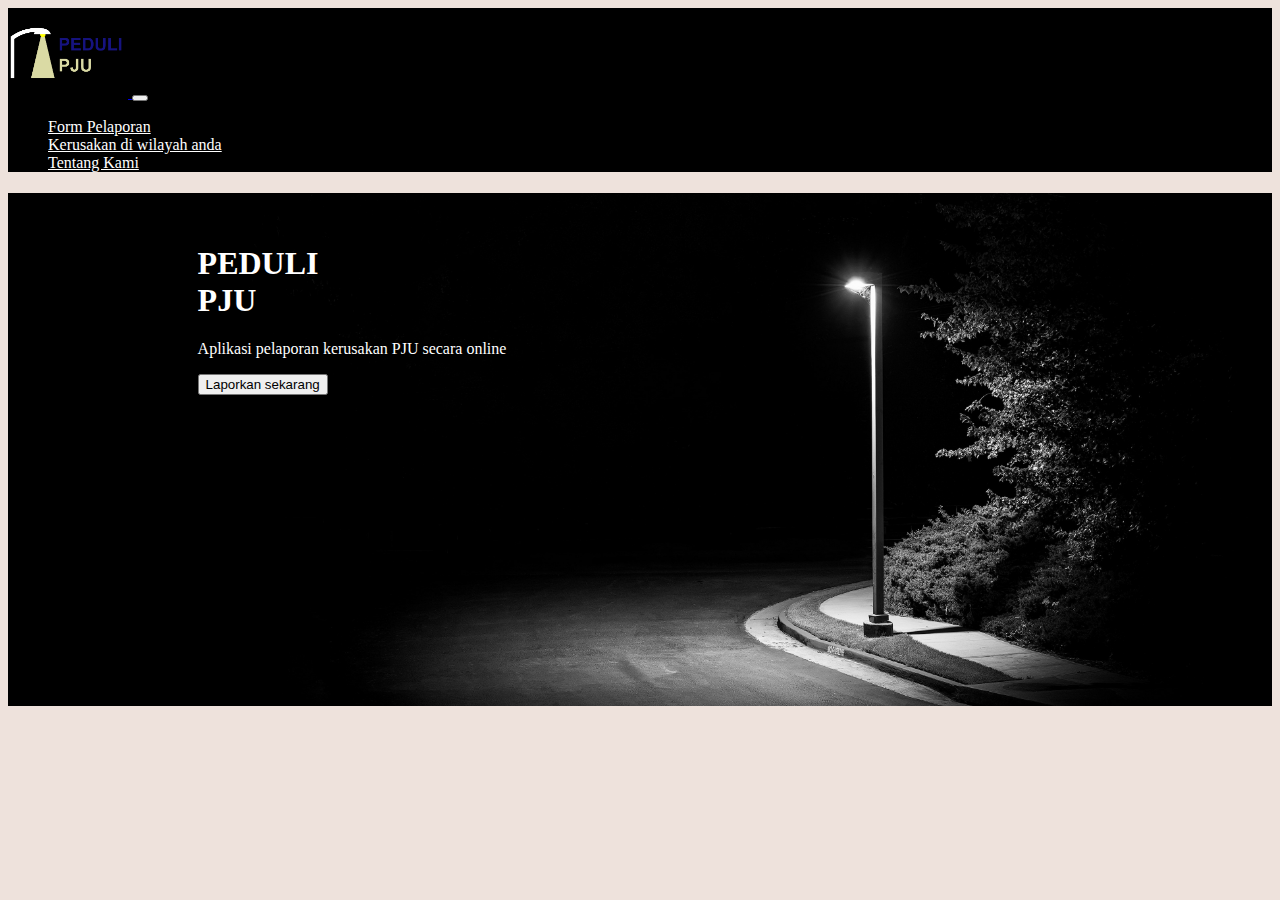
==== index.html @ 02273d10 "first launch" ====
<!DOCTYPE html>
<html>
  <head>
    <title>PEDULI PJU</title>
    <link href="https://cdn.jsdelivr.net/npm/bootstrap@5.0.2/dist/css/bootstrap.min.css" rel="stylesheet" integrity="sha384-EVSTQN3/azprG1Anm3QDgpJLIm9Nao0Yz1ztcQTwFspd3yD65VohhpuuCOmLASjC" crossorigin="anonymous">
    <link href="./css/index.css" rel="stylesheet">
  </head>
  <body>
    <nav class="navbar navbar-expand-lg navbar-light">
      <div class="container-fluid">
        <a class="navbar-brand" href="#">
          <img src="./img/logo.png" alt="" width="120">
        </a>
        <button class="navbar-toggler" type="button" data-bs-toggle="collapse" data-bs-target="#navbarNavAltMarkup" aria-controls="navbarNavAltMarkup" aria-expanded="false" aria-label="Toggle navigation">
          <span class="navbar-toggler-icon"></span>
        </button>
        <div class="collapse navbar-collapse" id="navbarNavAltMarkup">
          <div class="navbar-nav">
            <ul class="nav justify-content-end">
              <li class="nav-item" id="hoverChange">
                <a class="nav-link active" href="#" style="color: white;">Form Pelaporan</a>
              </li>
              <li class="nav-item" id="hoverChange">
                <a class="nav-link active" href="#" style="color: white;">Kerusakan di wilayah anda</a>
              </li>
              <li class="nav-item" id="hoverChange">
                <a class="nav-link active" href="#" style="color: white;">Tentang Kami</a>
              </li>
            </ul>
          </div>
        </div>
      </div>
    </nav>
    <div class="container-fluid p-0 background">
      <div class="title p-0 m-0">
        <h1>PEDULI<br>PJU</h1>
        <p>Aplikasi pelaporan kerusakan PJU secara online</p>
        <button type="button" class="btn btn-light">Laporkan sekarang</button>
      </div>
    </div>
    <script src="https://cdn.jsdelivr.net/npm/bootstrap@5.0.2/dist/js/bootstrap.bundle.min.js" integrity="sha384-MrcW6ZMFYlzcLA8Nl+NtUVF0sA7MsXsP1UyJoMp4YLEuNSfAP+JcXn/tWtIaxVXM" crossorigin="anonymous"></script>
  </body>
</html>
---- css/index.css ----
html {
  background-color: #EEE2DC;
}

nav {
  background-color: black;
}

#hoverChange:hover {
  background-color: #BAB2B5;
}

a.nav-link {
  color: white;
}

div.background {
  width: 100%;
  background-image: url("../img/pju2.jpg");
  background-position: center;
  background-size: cover;
  height: 513px;
}

.title {
  position: relative;
  left: 15%;
  top: 10%;
  color: white;
  width: 85%;
}
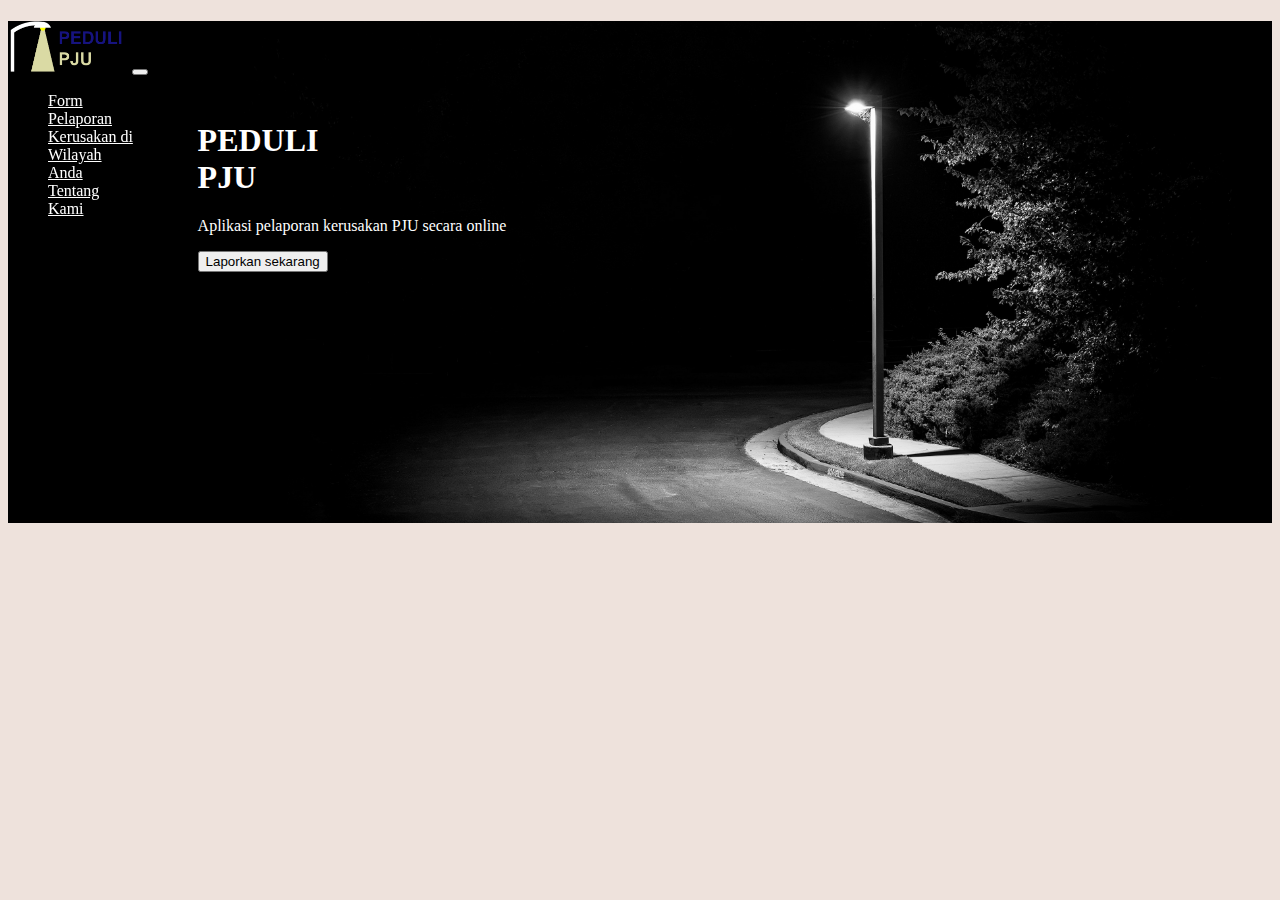
==== commit bdbd4b08: "edited index.html layout" ====
--- a/index.html
+++ b/index.html
@@ -6,28 +6,24 @@
     <link href="./css/index.css" rel="stylesheet">
   </head>
   <body>
-    <nav class="navbar navbar-expand-lg navbar-light">
+    <nav class="navbar navbar-expand-lg navbar-dark" background="transparent">
       <div class="container-fluid">
-        <a class="navbar-brand" href="#">
-          <img src="./img/logo.png" alt="" width="120">
-        </a>
-        <button class="navbar-toggler" type="button" data-bs-toggle="collapse" data-bs-target="#navbarNavAltMarkup" aria-controls="navbarNavAltMarkup" aria-expanded="false" aria-label="Toggle navigation">
+        <a class="navbar-brand m-0 p-0" href="#"><img src="./img/logo.png" width="120px"></a>
+        <button class="navbar-toggler" type="button" data-bs-toggle="collapse" data-bs-target="#navbarSupportedContent" aria-controls="navbarSupportedContent" aria-expanded="false" aria-label="Toggle navigation">
           <span class="navbar-toggler-icon"></span>
         </button>
-        <div class="collapse navbar-collapse" id="navbarNavAltMarkup">
-          <div class="navbar-nav">
-            <ul class="nav justify-content-end">
-              <li class="nav-item" id="hoverChange">
-                <a class="nav-link active" href="#" style="color: white;">Form Pelaporan</a>
-              </li>
-              <li class="nav-item" id="hoverChange">
-                <a class="nav-link active" href="#" style="color: white;">Kerusakan di wilayah anda</a>
-              </li>
-              <li class="nav-item" id="hoverChange">
-                <a class="nav-link active" href="#" style="color: white;">Tentang Kami</a>
-              </li>
-            </ul>
-          </div>
+        <div class="collapse navbar-collapse" id="navbarSupportedContent">
+          <ul class="navbar-nav me-auto mb-2 mb-lg-0">
+            <li class="nav-item">
+              <a class="nav-link" aria-current="page" href="#" style="color: white;">Form Pelaporan</a>
+            </li>
+            <li class="nav-item">
+              <a class="nav-link" aria-current="page" href="#" style="color: white;">Kerusakan di Wilayah Anda</a>
+            </li>
+            <li class="nav-item">
+              <a class="nav-link" aria-current="page" href="#" style="color: white;">Tentang Kami</a>
+            </li>
+          </ul>
         </div>
       </div>
     </nav>
--- a/css/index.css
+++ b/css/index.css
@@ -4,14 +4,11 @@
 
 nav {
   background-color: black;
+  position: fixed;
 }
 
 #hoverChange:hover {
   background-color: #BAB2B5;
-}
-
-a.nav-link {
-  color: white;
 }
 
 div.background {
@@ -19,13 +16,18 @@
   background-image: url("../img/pju2.jpg");
   background-position: center;
   background-size: cover;
-  height: 513px;
+  height: 502px;
 }
 
 .title {
   position: relative;
   left: 15%;
-  top: 10%;
+  top: 20%;
   color: white;
   width: 85%;
+}
+
+.navbar-nav {
+  position: absolute;
+  right: 10px;
 }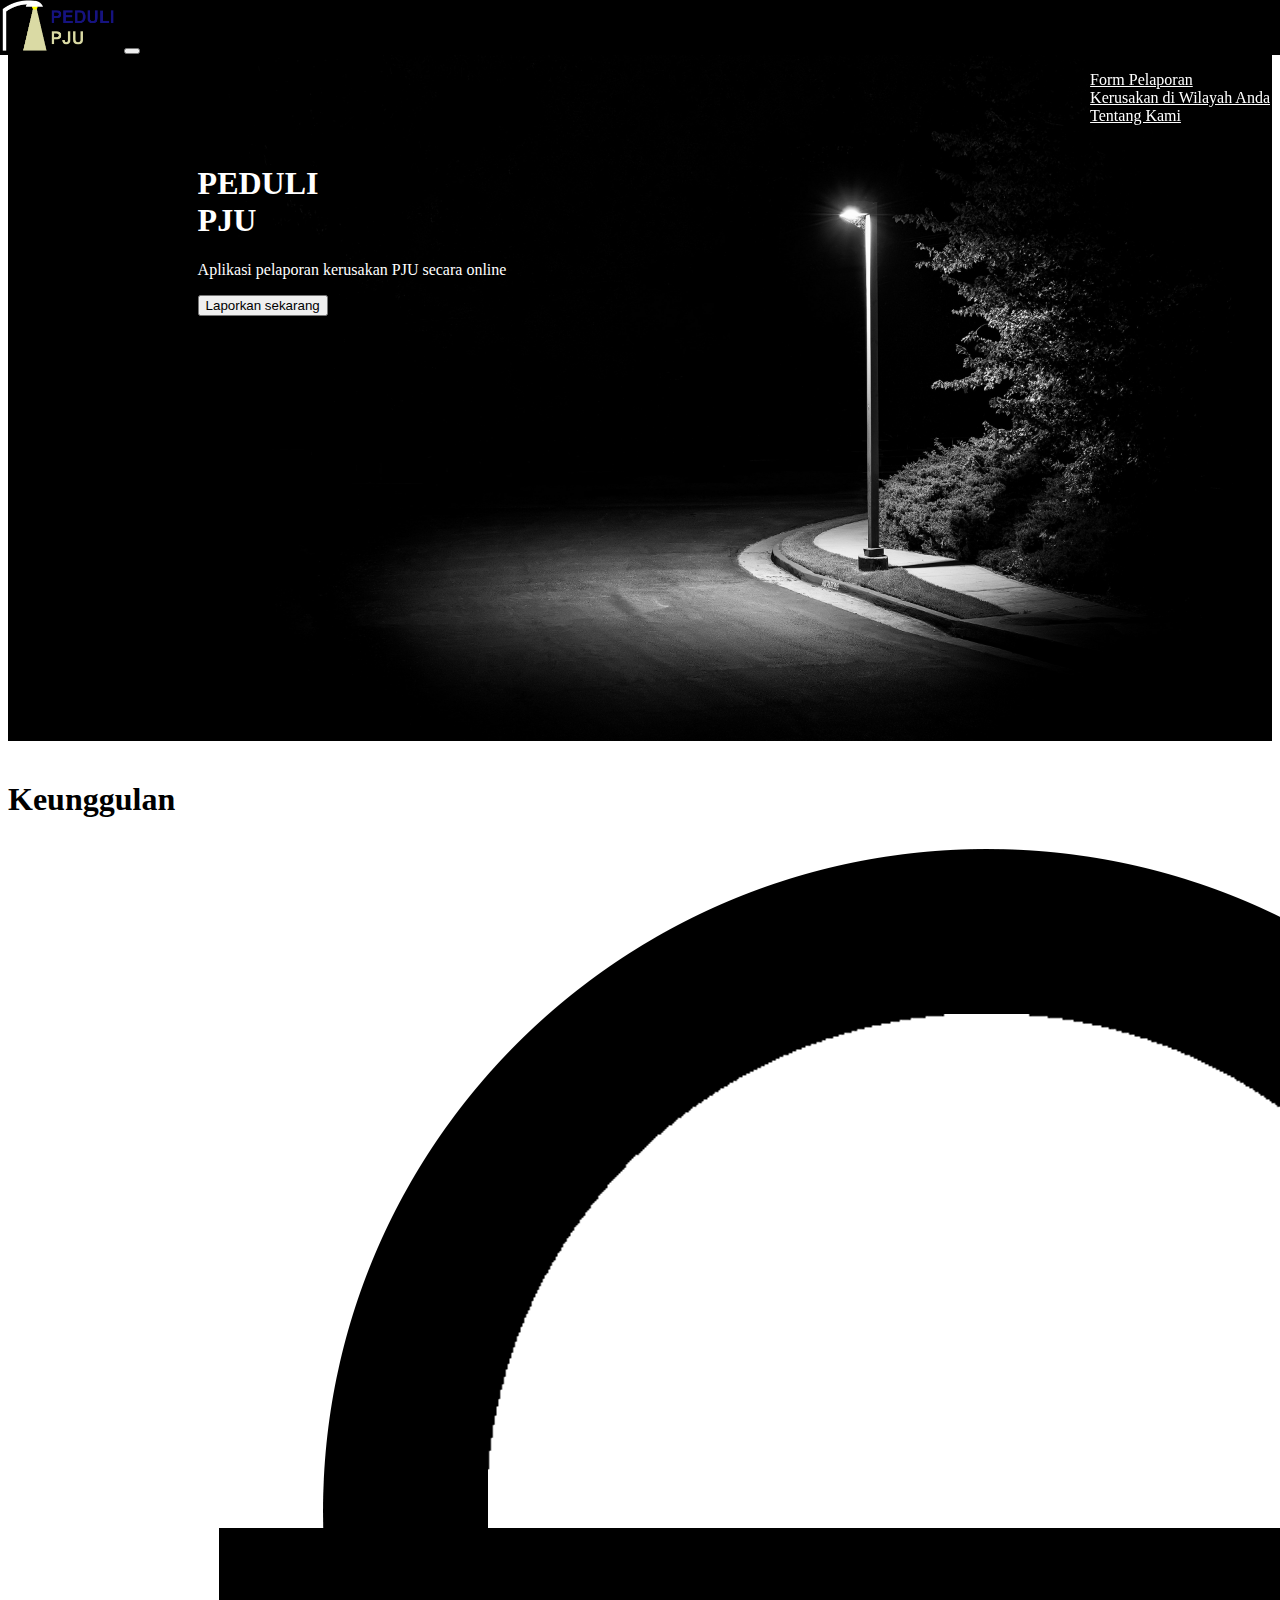
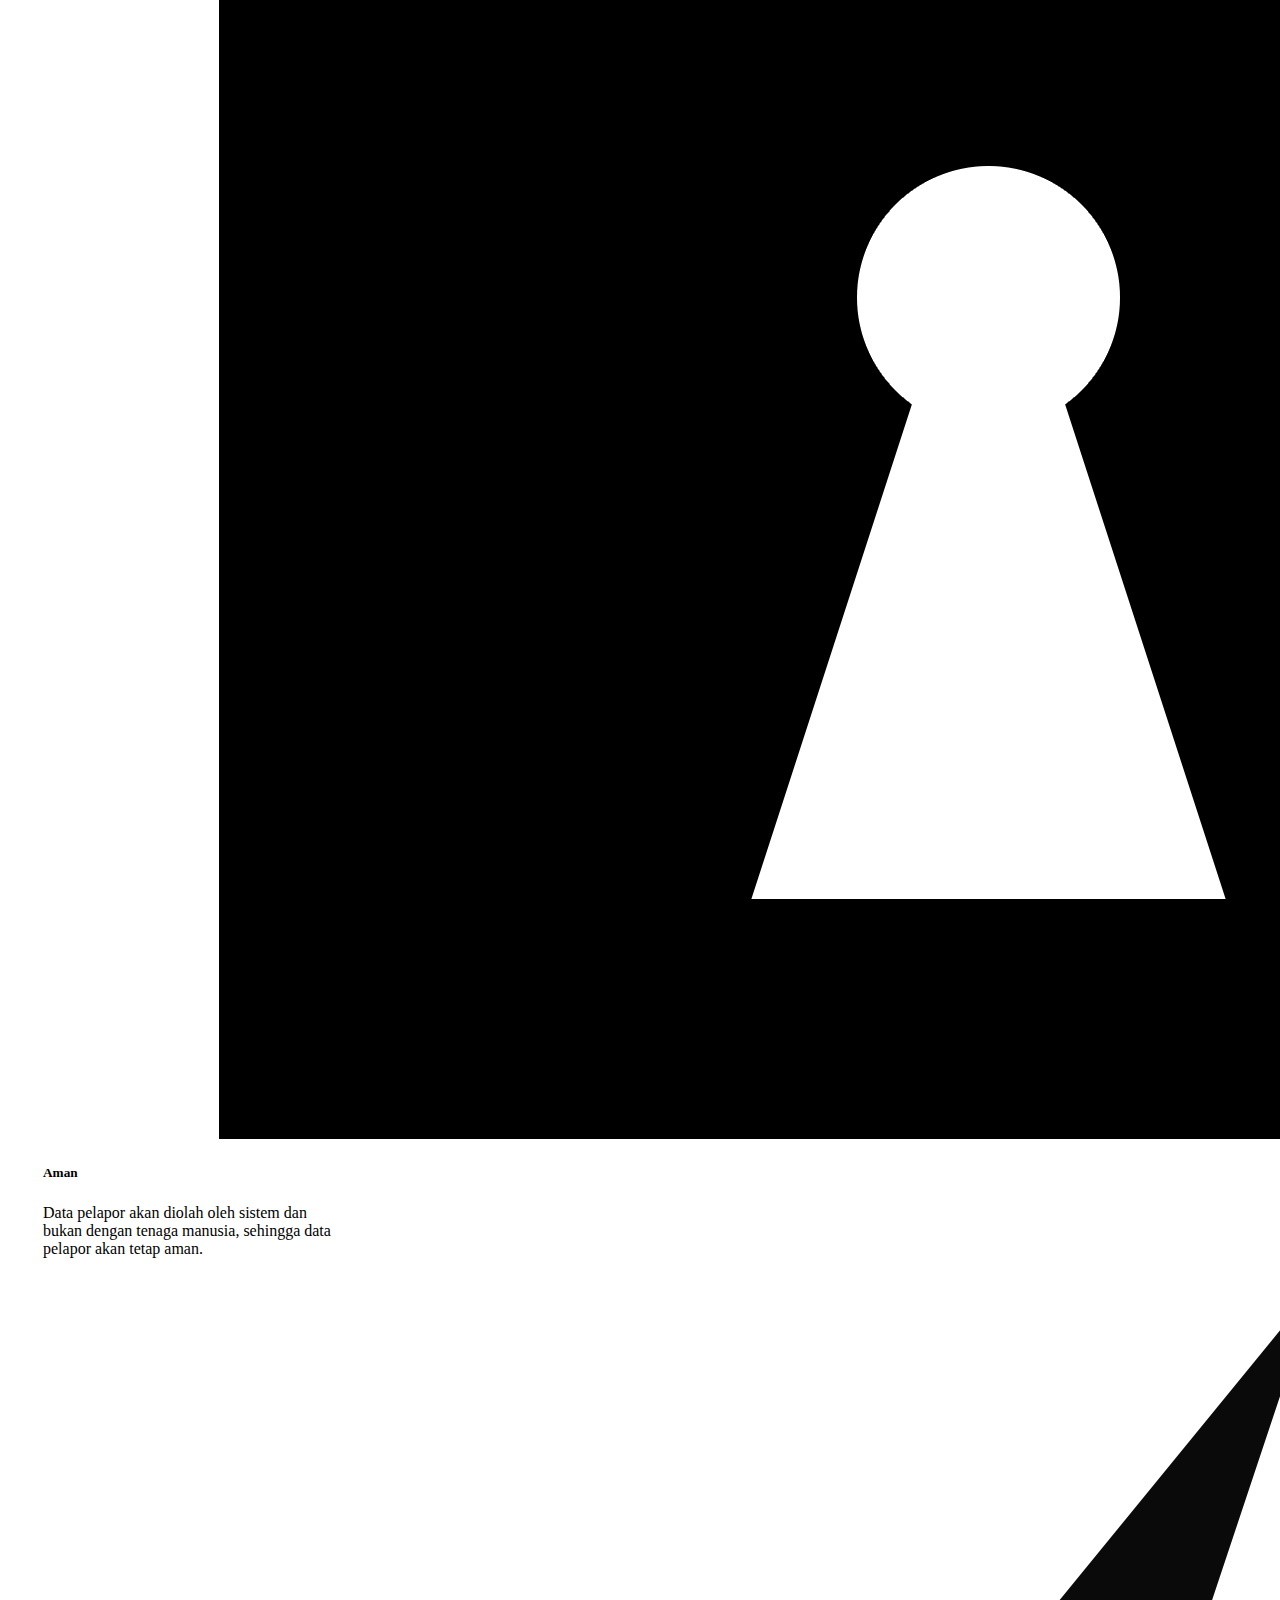
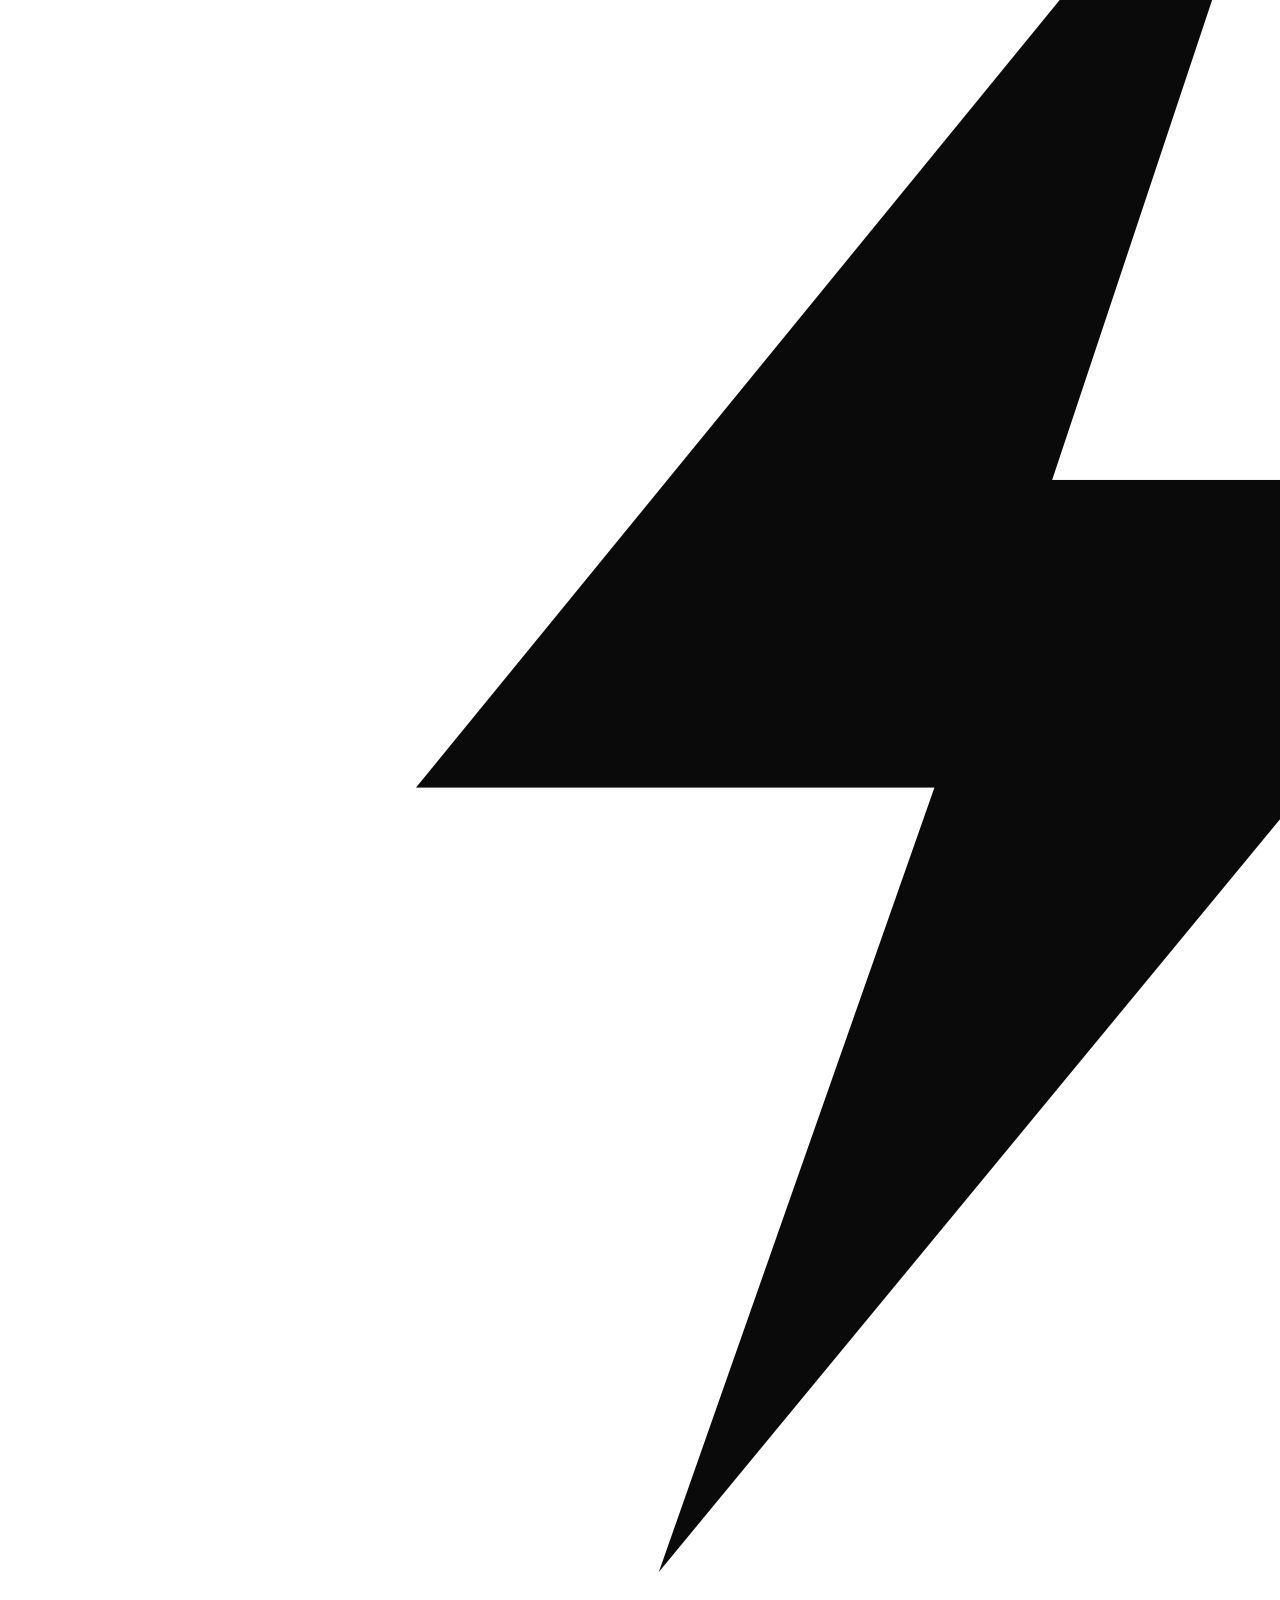
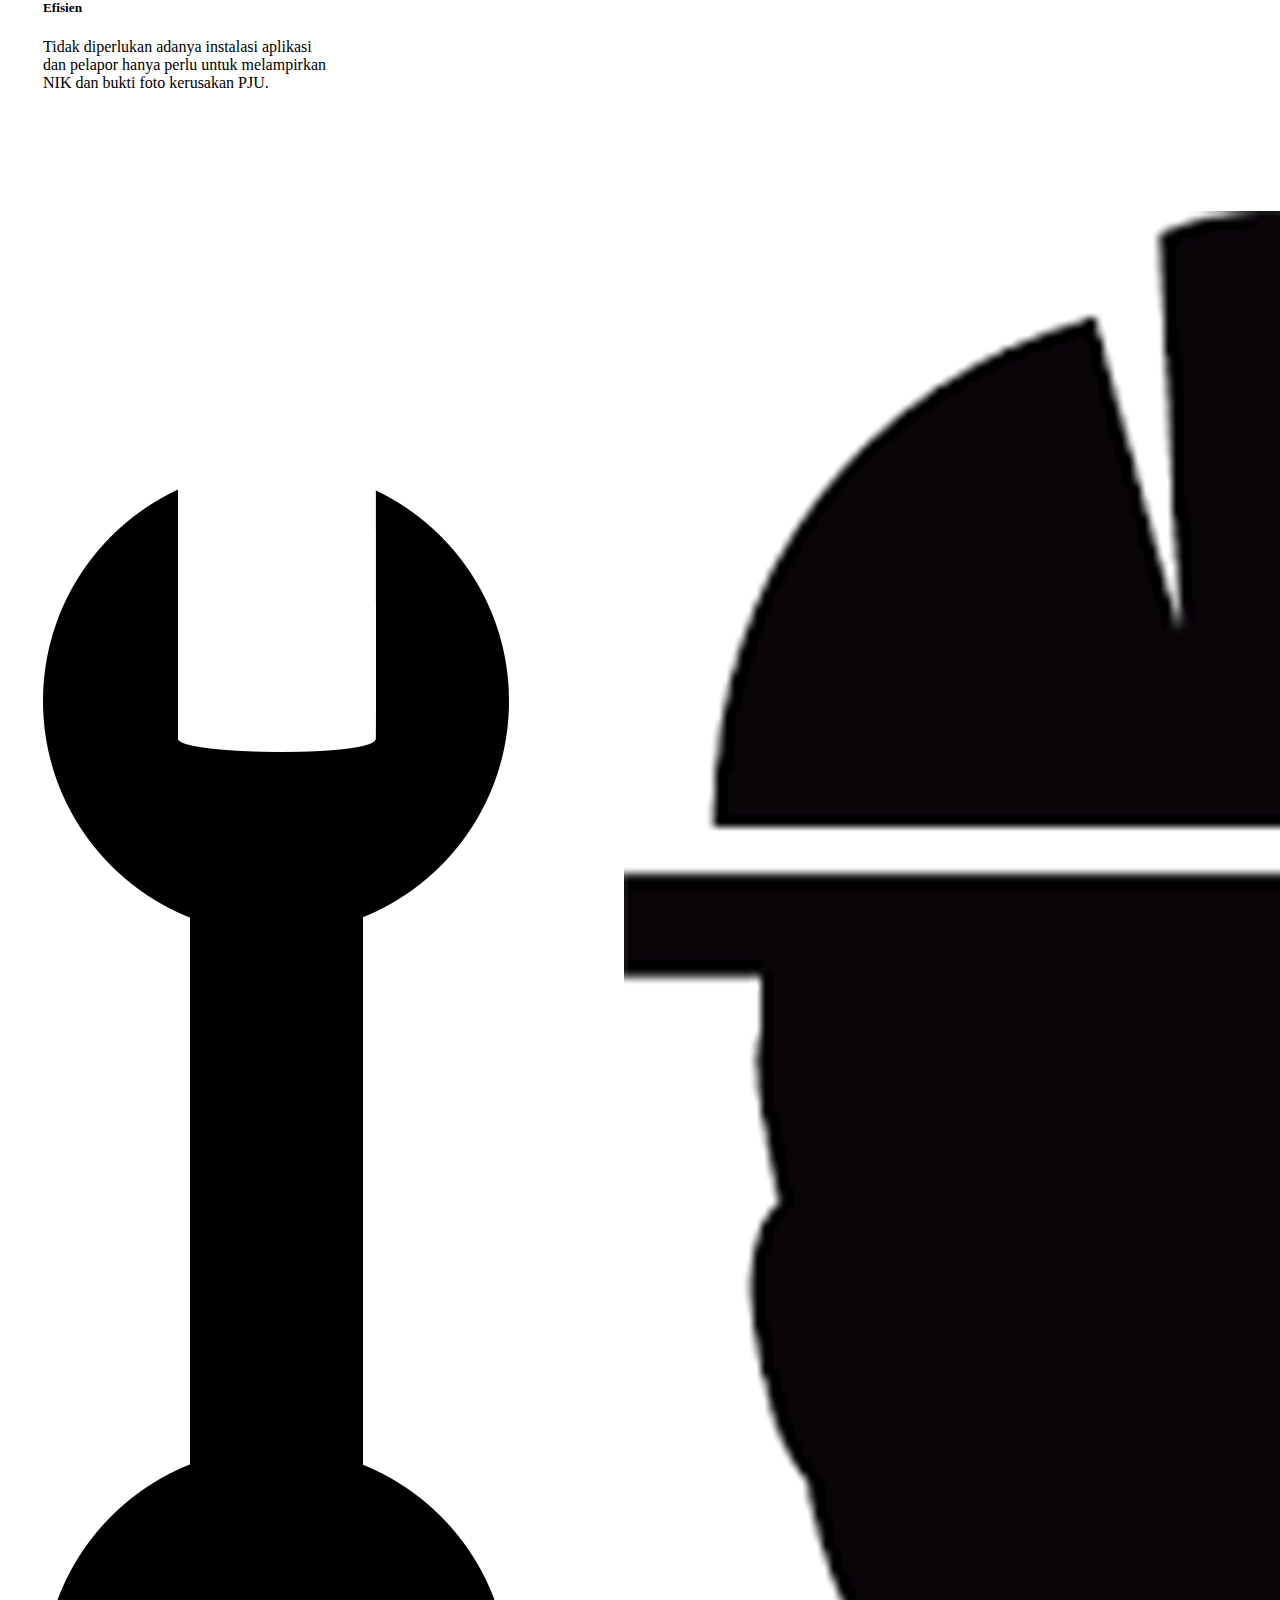
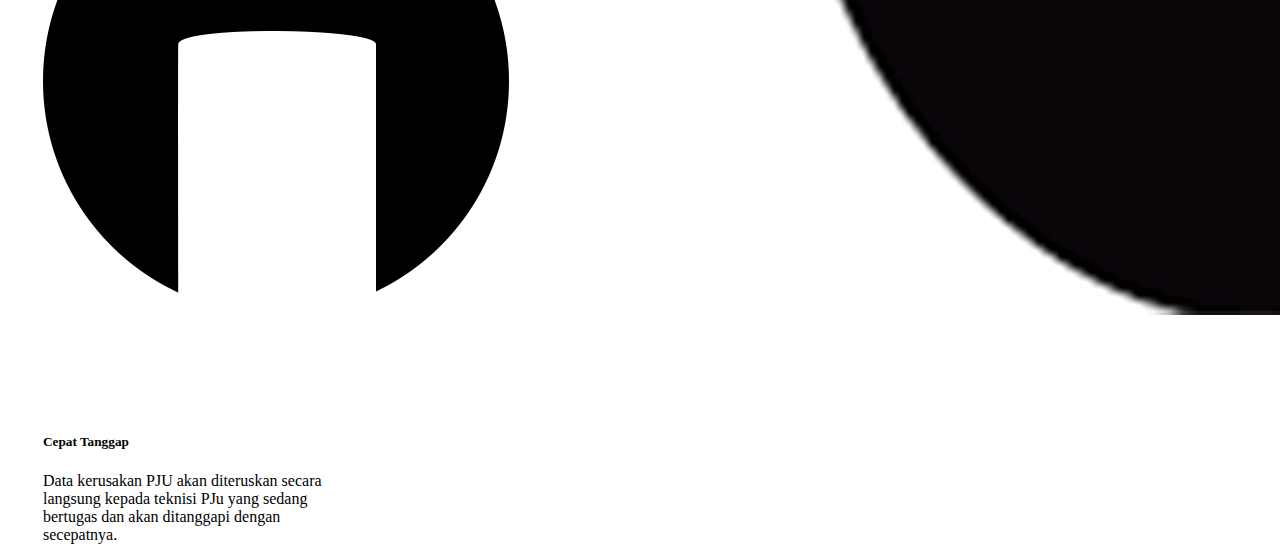
==== commit ac210695: "finished index.html" ====
--- a/index.html
+++ b/index.html
@@ -6,7 +6,7 @@
     <link href="./css/index.css" rel="stylesheet">
   </head>
   <body>
-    <nav class="navbar navbar-expand-lg navbar-dark" background="transparent">
+    <nav class="navbar navbar-expand-lg navbar-dark">
       <div class="container-fluid">
         <a class="navbar-brand m-0 p-0" href="#"><img src="./img/logo.png" width="120px"></a>
         <button class="navbar-toggler" type="button" data-bs-toggle="collapse" data-bs-target="#navbarSupportedContent" aria-controls="navbarSupportedContent" aria-expanded="false" aria-label="Toggle navigation">
@@ -15,13 +15,13 @@
         <div class="collapse navbar-collapse" id="navbarSupportedContent">
           <ul class="navbar-nav me-auto mb-2 mb-lg-0">
             <li class="nav-item">
-              <a class="nav-link" aria-current="page" href="#" style="color: white;">Form Pelaporan</a>
+              <div id="hoverChange"><a class="nav-link" aria-current="page" href="#" style="color: white;">Form Pelaporan</a></div>
             </li>
             <li class="nav-item">
-              <a class="nav-link" aria-current="page" href="#" style="color: white;">Kerusakan di Wilayah Anda</a>
+              <div id="hoverChange"><a class="nav-link" aria-current="page" href="#" style="color: white;">Kerusakan di Wilayah Anda</a></div>
             </li>
             <li class="nav-item">
-              <a class="nav-link" aria-current="page" href="#" style="color: white;">Tentang Kami</a>
+              <div id="hoverChange"><a class="nav-link" aria-current="page" href="#" style="color: white;">Tentang Kami</a></div>
             </li>
           </ul>
         </div>
@@ -34,6 +34,31 @@
         <button type="button" class="btn btn-light">Laporkan sekarang</button>
       </div>
     </div>
+    <br>
+    <h1 class="question">Keunggulan</h1>
+    <div class="d-md-flex justify-content-between">
+      <div class="card" style="width: 18rem;">
+        <img src="./img/aman.png" class="card-img-top" alt="...">
+        <div class="card-body">
+          <h5 class="card-title">Aman</h5>
+          <p class="card-text">Data pelapor akan diolah oleh sistem dan bukan dengan tenaga manusia, sehingga data pelapor akan tetap aman.</p>
+        </div>
+      </div>
+      <div class="card" style="width: 18rem;">
+        <img src="./img/efisien.png" class="card-img-top" alt="...">
+        <div class="card-body">
+          <h5 class="card-title">Efisien</h5>
+          <p class="card-text">Tidak diperlukan adanya instalasi aplikasi dan pelapor hanya perlu untuk melampirkan NIK dan bukti foto kerusakan PJU.</p>
+        </div>
+      </div>
+      <div class="card" style="width: 18rem;">
+        <img src="./img/cepat.png" class="card-img-top m-1" alt="...">
+        <div class="card-body">
+          <h5 class="card-title">Cepat Tanggap</h5>
+          <p class="card-text">Data kerusakan PJU akan diteruskan secara langsung kepada teknisi PJu yang sedang bertugas dan akan ditanggapi dengan secepatnya.</p>
+        </div>
+      </div>
+    </div>
     <script src="https://cdn.jsdelivr.net/npm/bootstrap@5.0.2/dist/js/bootstrap.bundle.min.js" integrity="sha384-MrcW6ZMFYlzcLA8Nl+NtUVF0sA7MsXsP1UyJoMp4YLEuNSfAP+JcXn/tWtIaxVXM" crossorigin="anonymous"></script>
   </body>
 </html>--- a/css/index.css
+++ b/css/index.css
@@ -1,22 +1,49 @@
 html {
-  background-color: #EEE2DC;
+  height: 100%;
+}
+
+body {
+  height: 100%;
 }
 
 nav {
+  position: fixed;
+  top: 0px;
+  left: 0px;
   background-color: black;
-  position: fixed;
+  z-index: 1000;
+  width: 100%;
 }
 
 #hoverChange:hover {
   background-color: #BAB2B5;
 }
 
-div.background {
-  width: 100%;
-  background-image: url("../img/pju2.jpg");
-  background-position: center;
-  background-size: cover;
-  height: 502px;
+
+@media screen and (min-width: 768px) {
+  .background {
+    width: 100%;
+    height: 80%;
+    position: relative;
+    left: 0px;
+    top: 0px;
+    background-image: url("../img/pju.jpg");
+    background-position: 100% 35%;
+    background-size: cover;
+    display: block;
+  }
+}
+@media screen and (max-width: 768px) {
+  .background {
+    width: 100%;
+    height: 45%;
+    position: relative;
+    left: 0px;
+    top: 0px;
+    background-image: url("../img/pju1.jpg");
+    background-position: top;
+    background-size: cover;
+  }
 }
 
 .title {
@@ -30,4 +57,14 @@
 .navbar-nav {
   position: absolute;
   right: 10px;
+}
+
+.question {
+  position: relative;
+  top: 0px;
+  display: inline-block;
+}
+
+.card {
+  padding: 10px 35px 0px 35px;
 }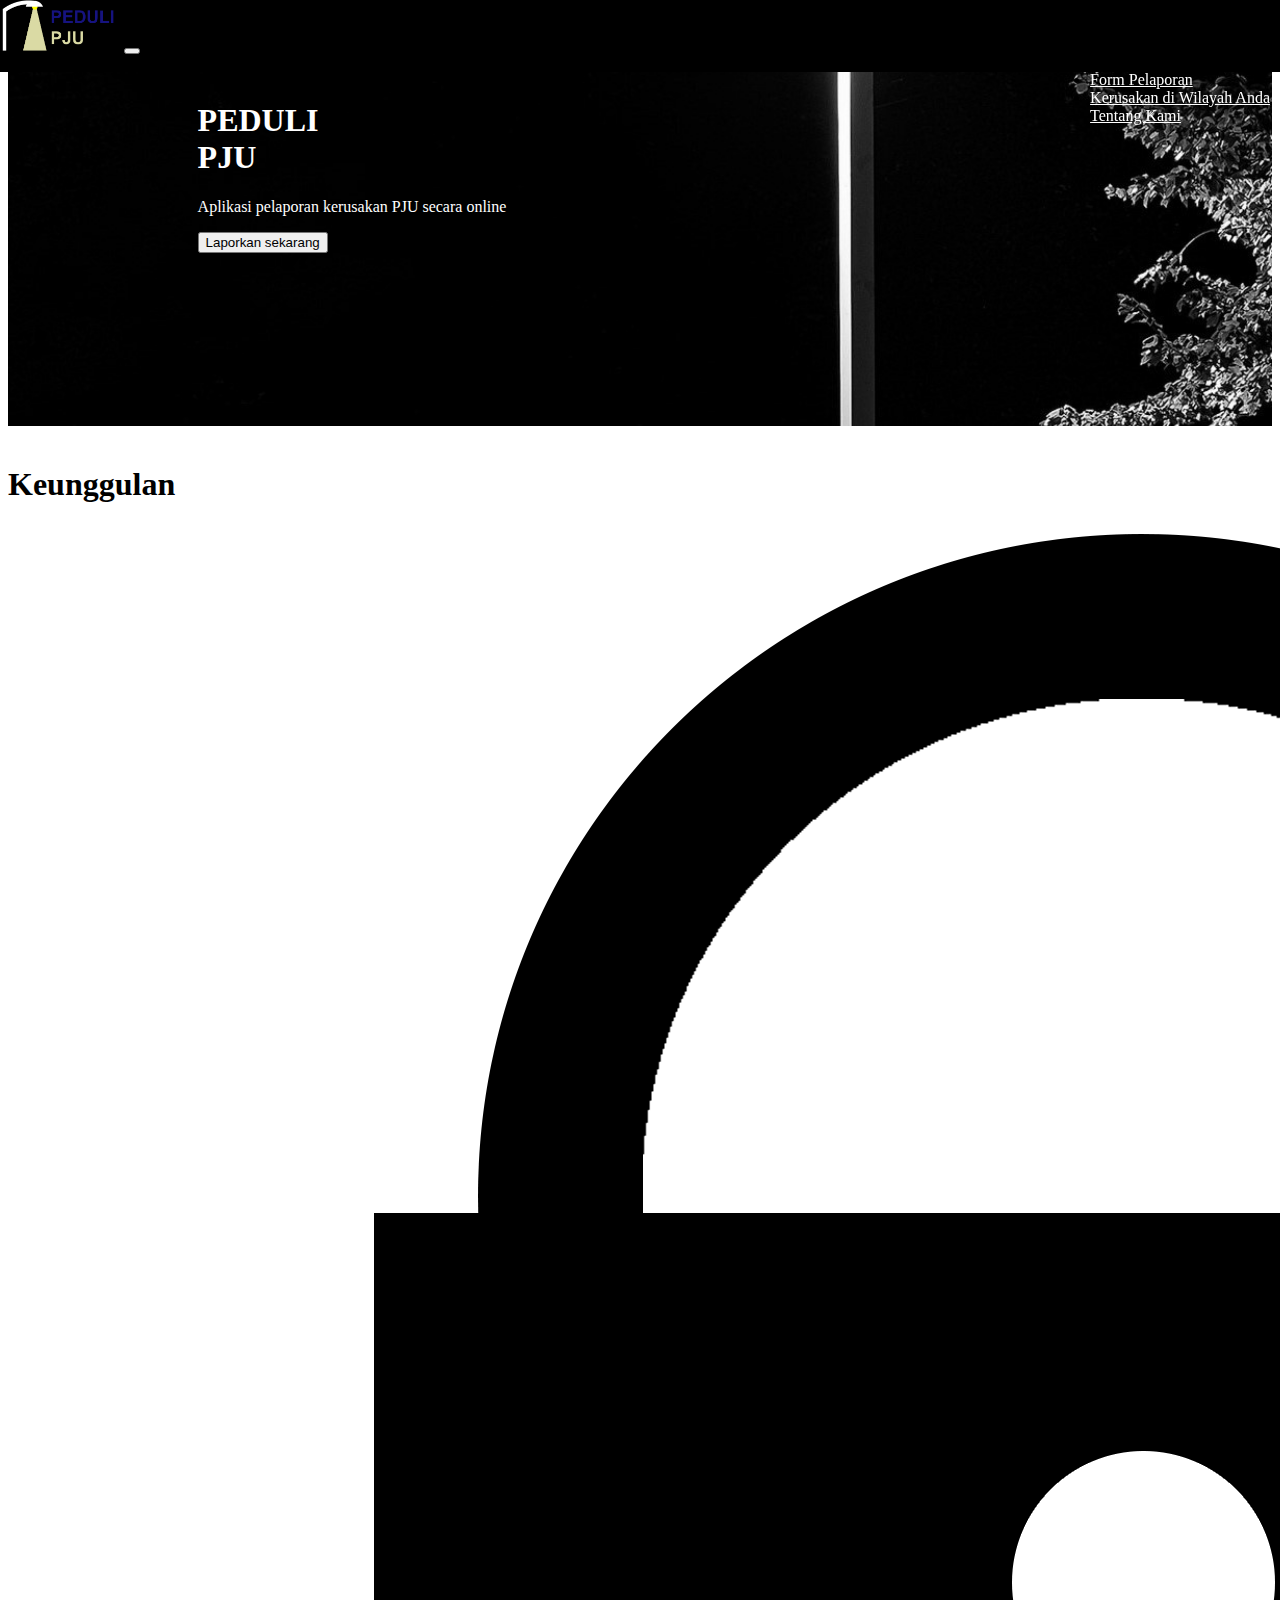
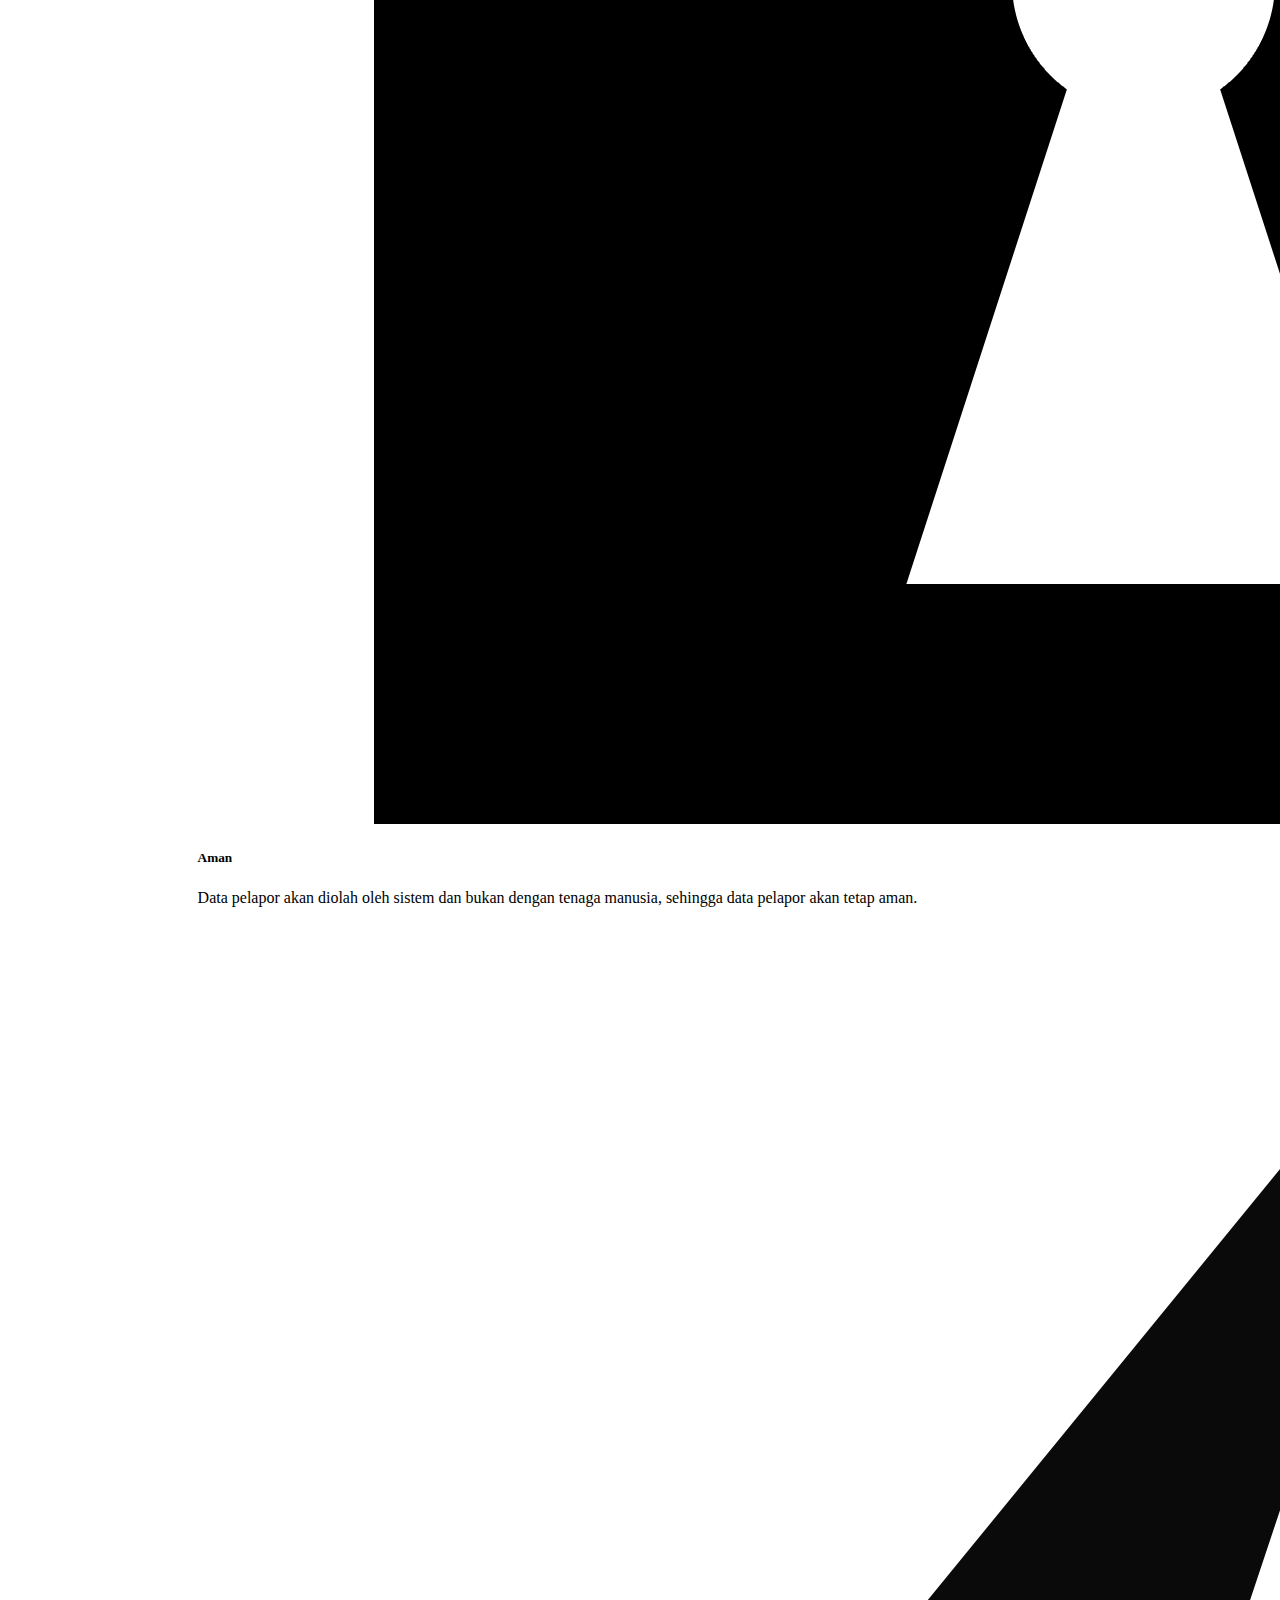
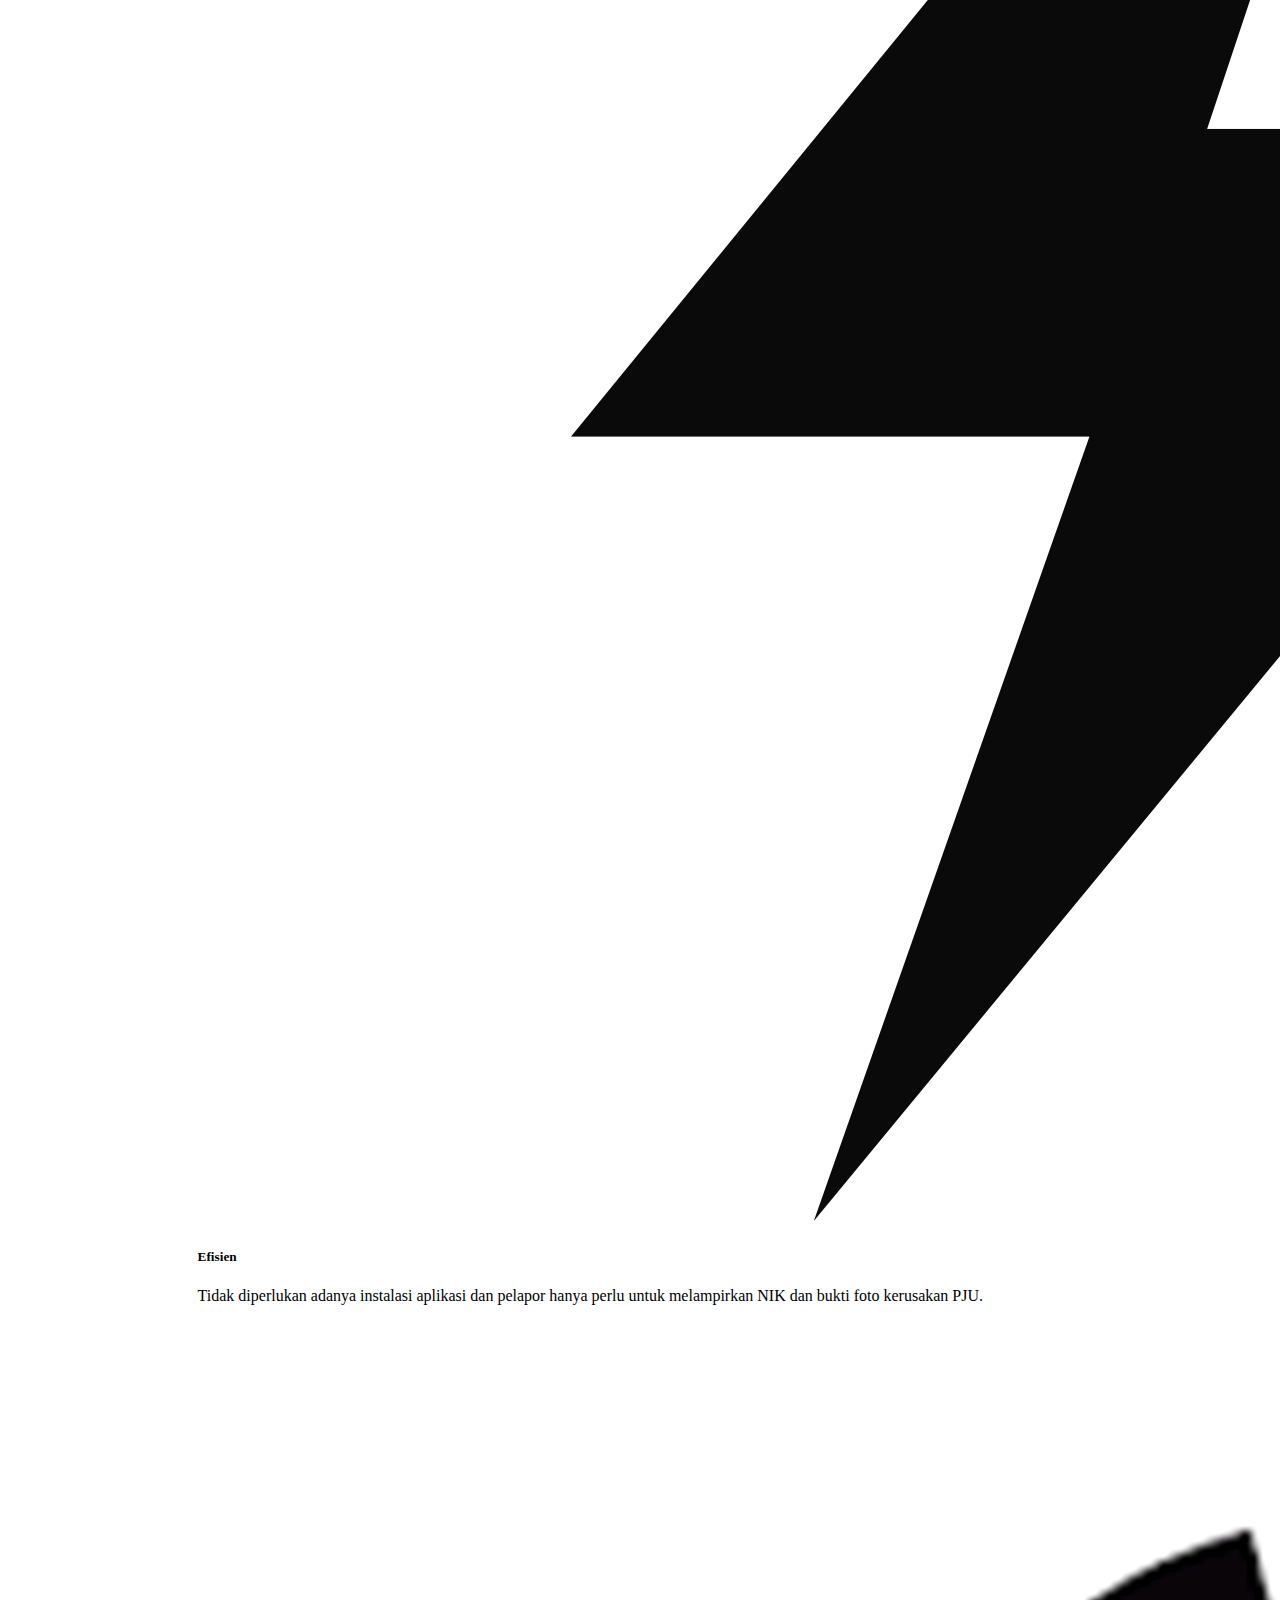
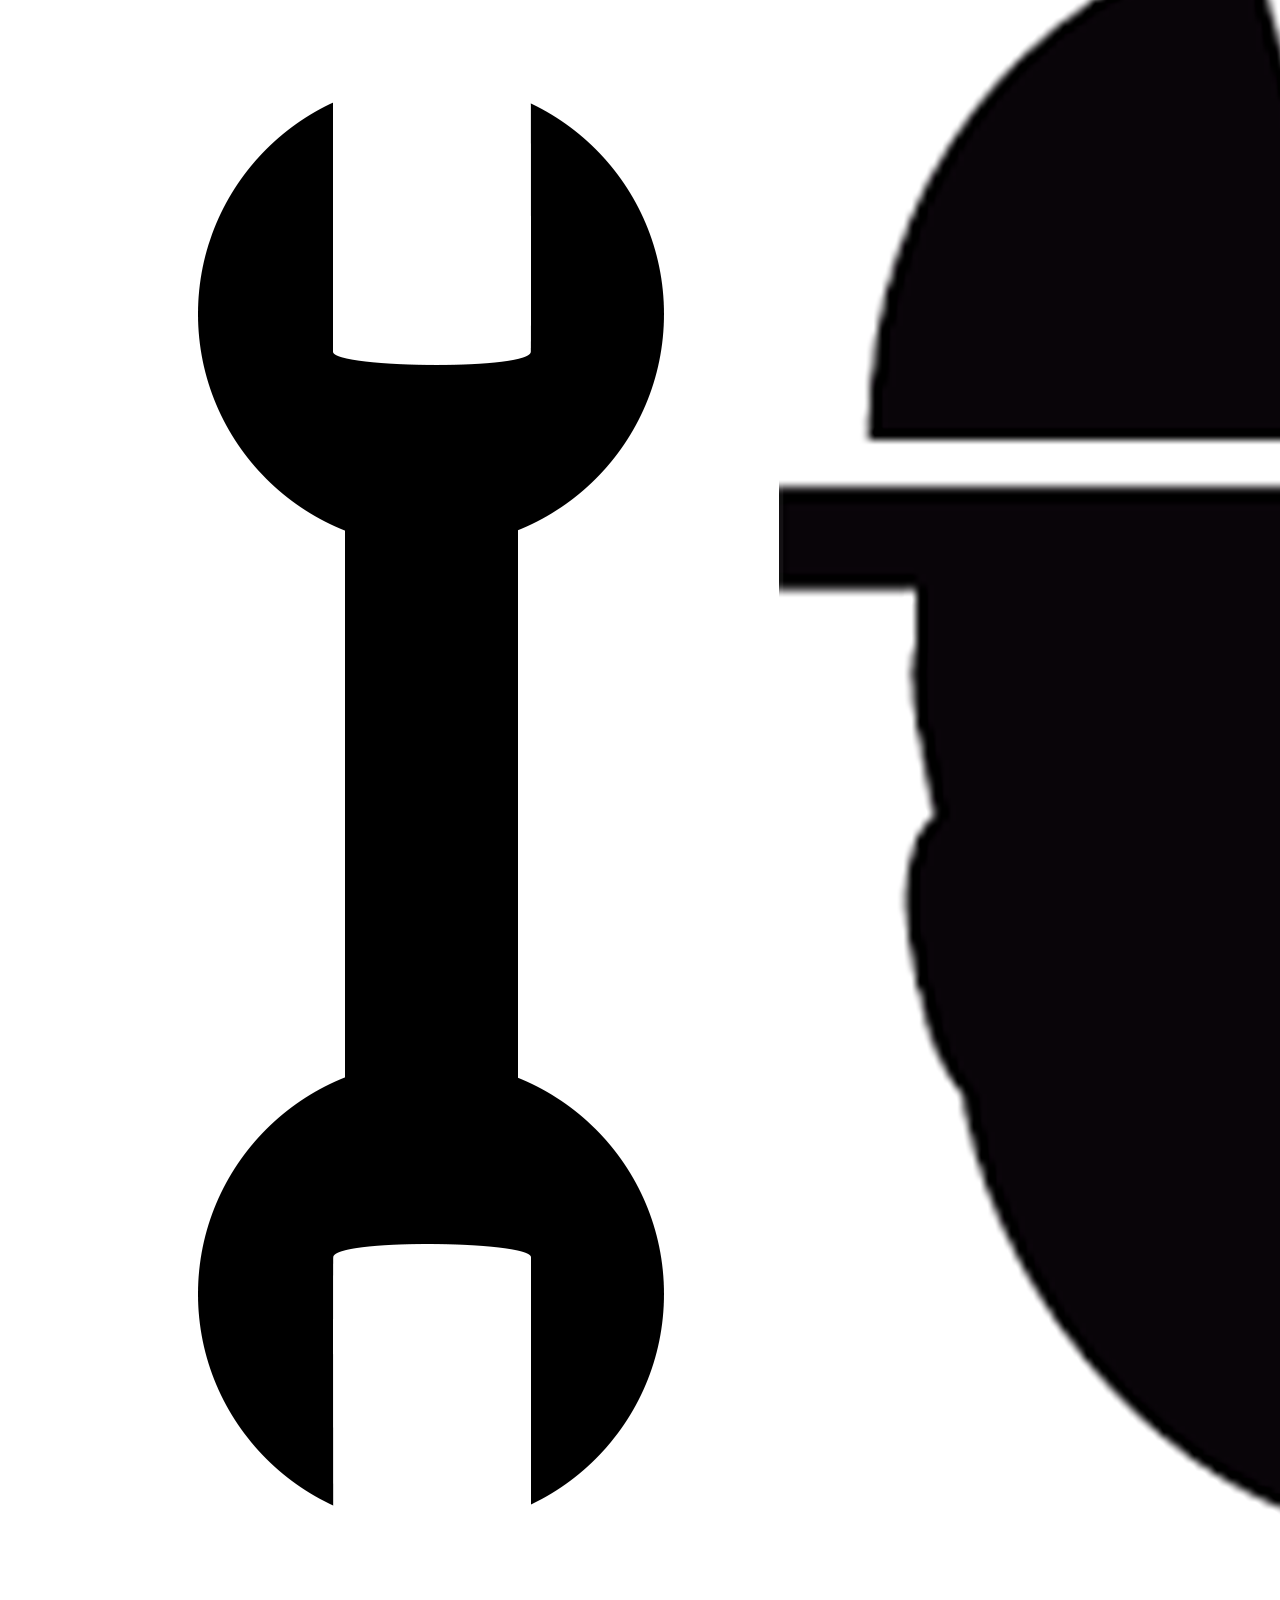
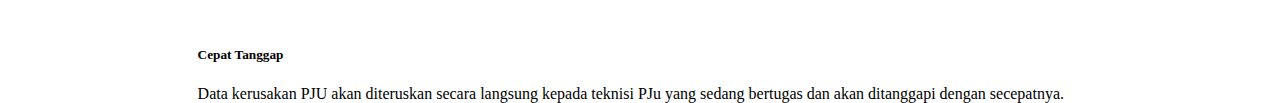
==== commit d40ac207: "layout change" ====
--- a/index.html
+++ b/index.html
@@ -36,22 +36,22 @@
     </div>
     <br>
     <h1 class="question">Keunggulan</h1>
-    <div class="d-md-flex justify-content-between">
-      <div class="card" style="width: 18rem;">
+    <div class="d-lg-flex justify-content-between container-fluid">
+      <div class="card m-3 mx-auto">
         <img src="./img/aman.png" class="card-img-top" alt="...">
         <div class="card-body">
           <h5 class="card-title">Aman</h5>
           <p class="card-text">Data pelapor akan diolah oleh sistem dan bukan dengan tenaga manusia, sehingga data pelapor akan tetap aman.</p>
         </div>
       </div>
-      <div class="card" style="width: 18rem;">
+      <div class="card m-3 mx-auto">
         <img src="./img/efisien.png" class="card-img-top" alt="...">
         <div class="card-body">
           <h5 class="card-title">Efisien</h5>
           <p class="card-text">Tidak diperlukan adanya instalasi aplikasi dan pelapor hanya perlu untuk melampirkan NIK dan bukti foto kerusakan PJU.</p>
         </div>
       </div>
-      <div class="card" style="width: 18rem;">
+      <div class="card m-3 mx-auto">
         <img src="./img/cepat.png" class="card-img-top m-1" alt="...">
         <div class="card-body">
           <h5 class="card-title">Cepat Tanggap</h5>
--- a/css/index.css
+++ b/css/index.css
@@ -13,27 +13,30 @@
   background-color: black;
   z-index: 1000;
   width: 100%;
+  height: 8%;
 }
 
 #hoverChange:hover {
   background-color: #BAB2B5;
 }
 
+.background {
+  width: 100%;
+  height: 80%;
+  position: relative;
+  left: 0px;
+  top: 0px;
+  background-image: url("../img/pju.jpg");
+  background-position: 100% 35%;
+  background-size: cover;
+  display: block;
+}
+
+.card {
+  width: 18rem;
+}
 
 @media screen and (min-width: 768px) {
-  .background {
-    width: 100%;
-    height: 80%;
-    position: relative;
-    left: 0px;
-    top: 0px;
-    background-image: url("../img/pju.jpg");
-    background-position: 100% 35%;
-    background-size: cover;
-    display: block;
-  }
-}
-@media screen and (max-width: 768px) {
   .background {
     width: 100%;
     height: 45%;
@@ -41,8 +44,14 @@
     left: 0px;
     top: 0px;
     background-image: url("../img/pju1.jpg");
-    background-position: top;
+    background-position: 50% 40%;
     background-size: cover;
+    display: block;
+  }
+
+  .card {
+    margin: auto;
+    width: 70%;
   }
 }
 
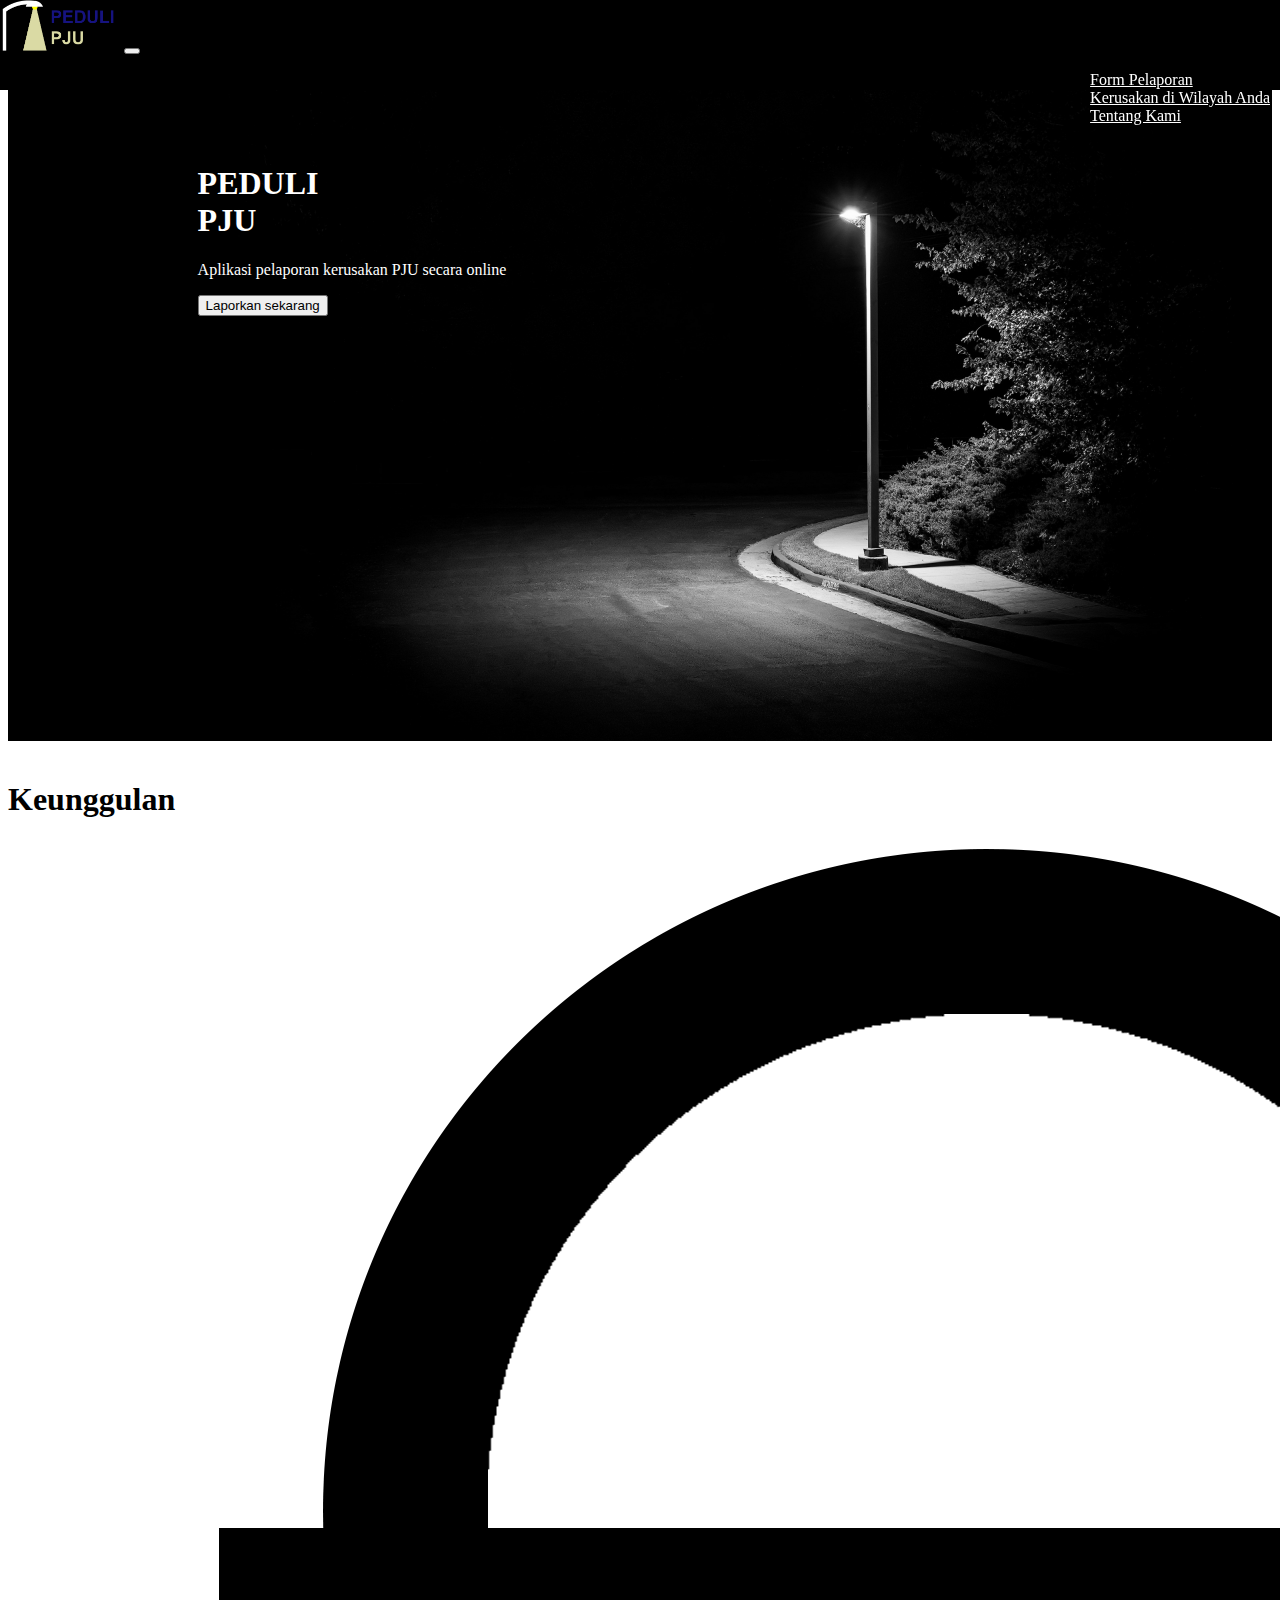
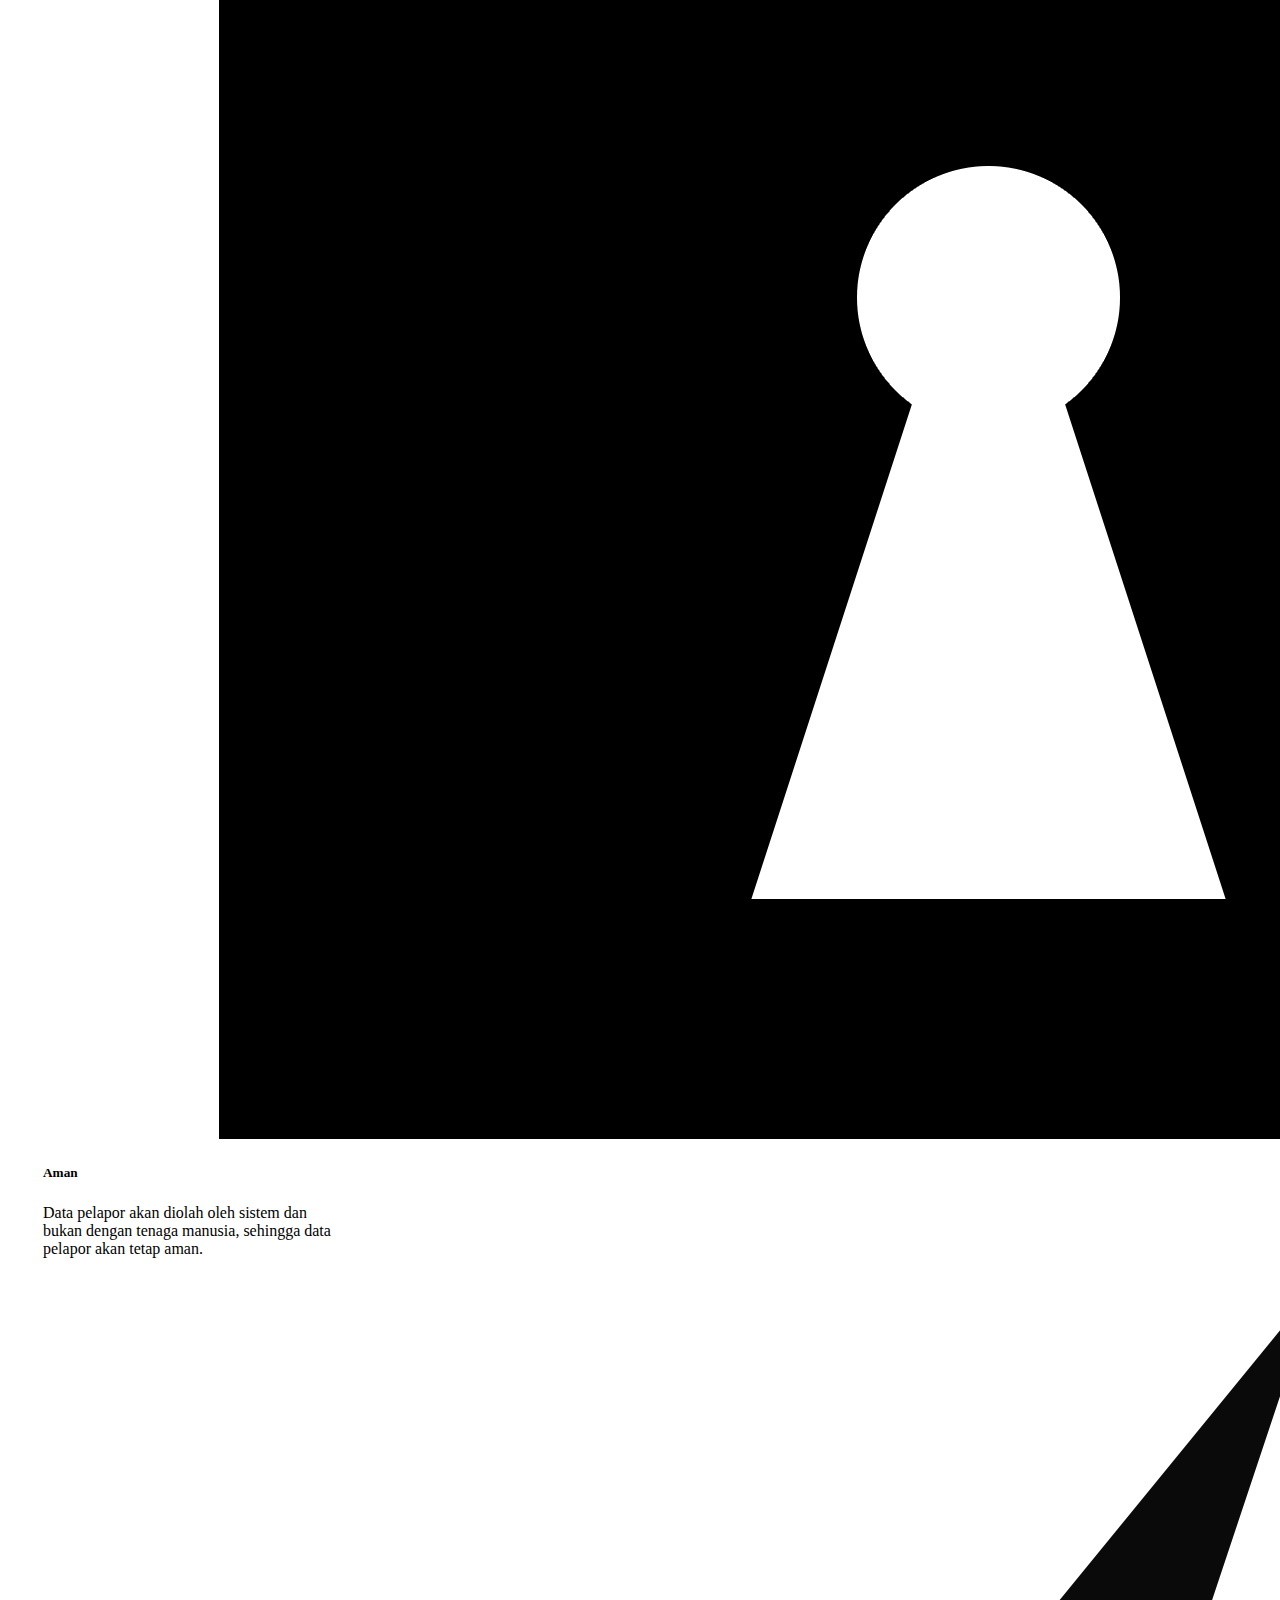
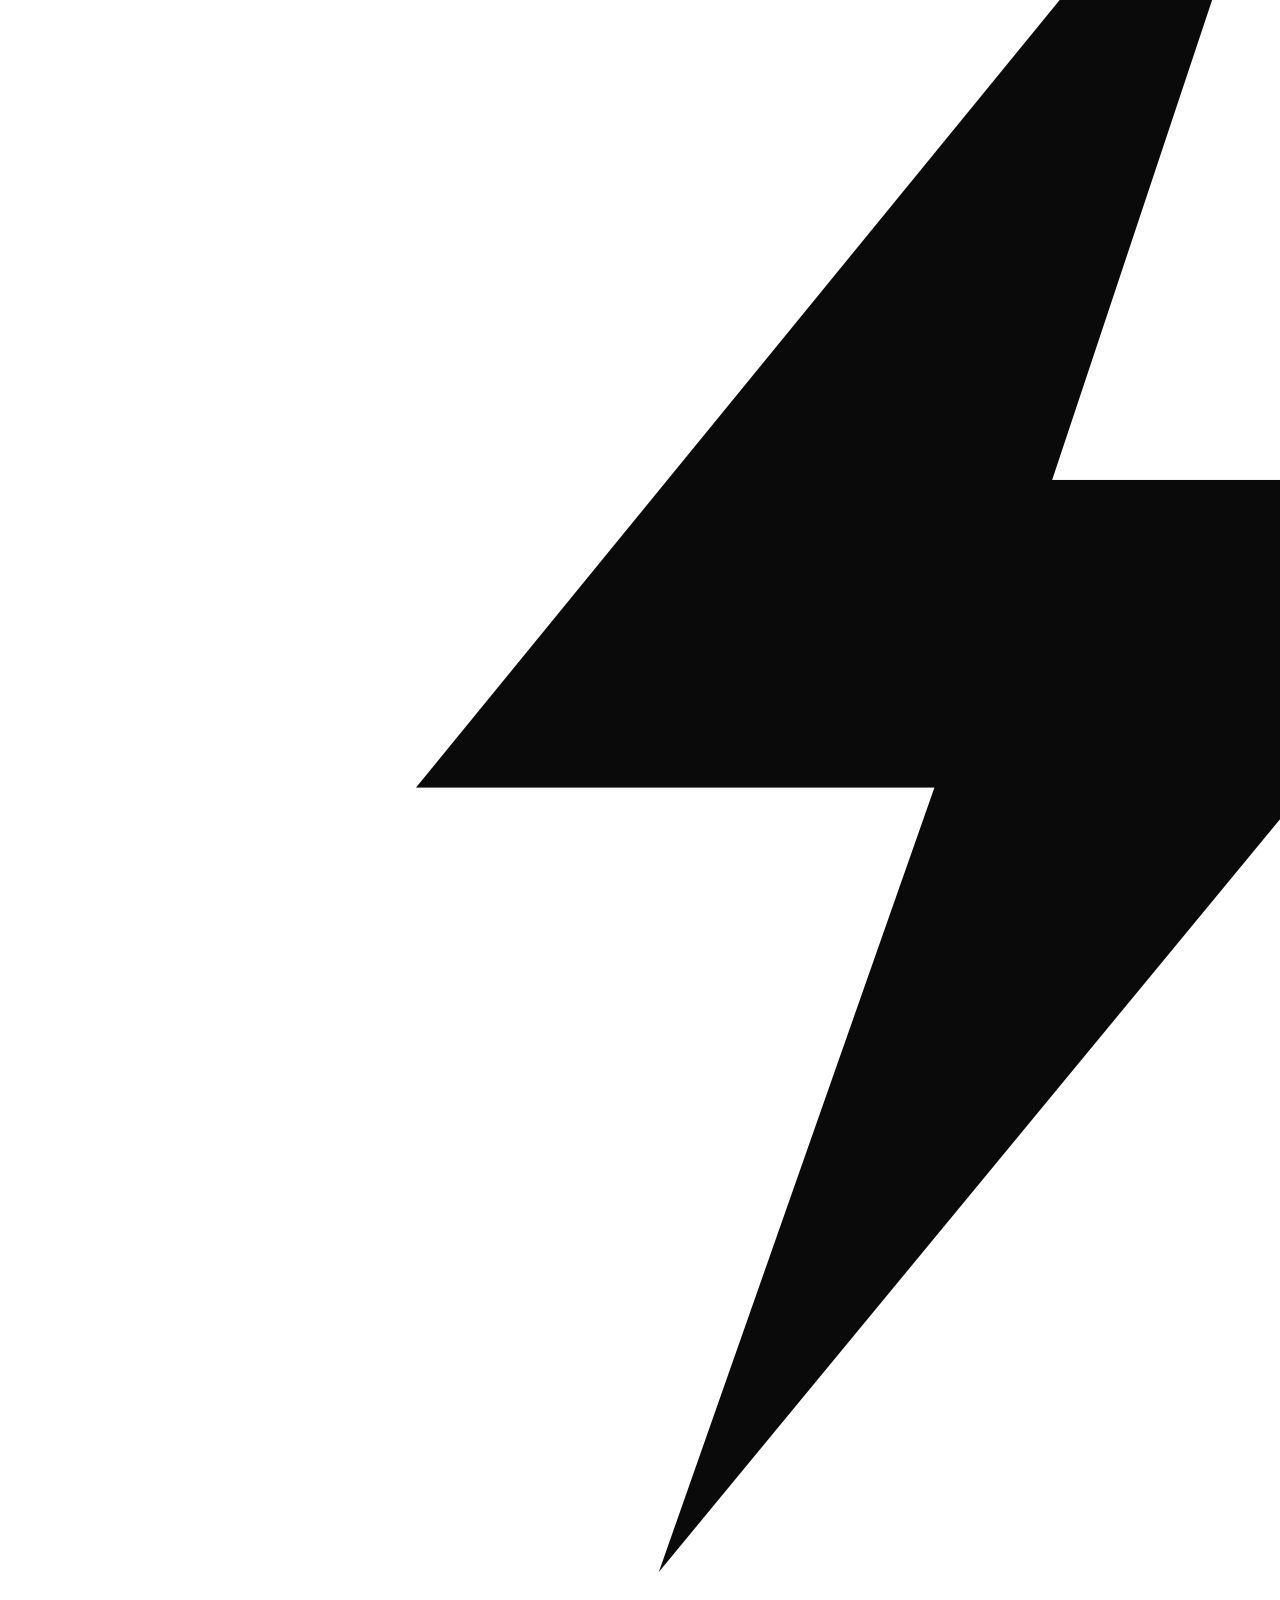
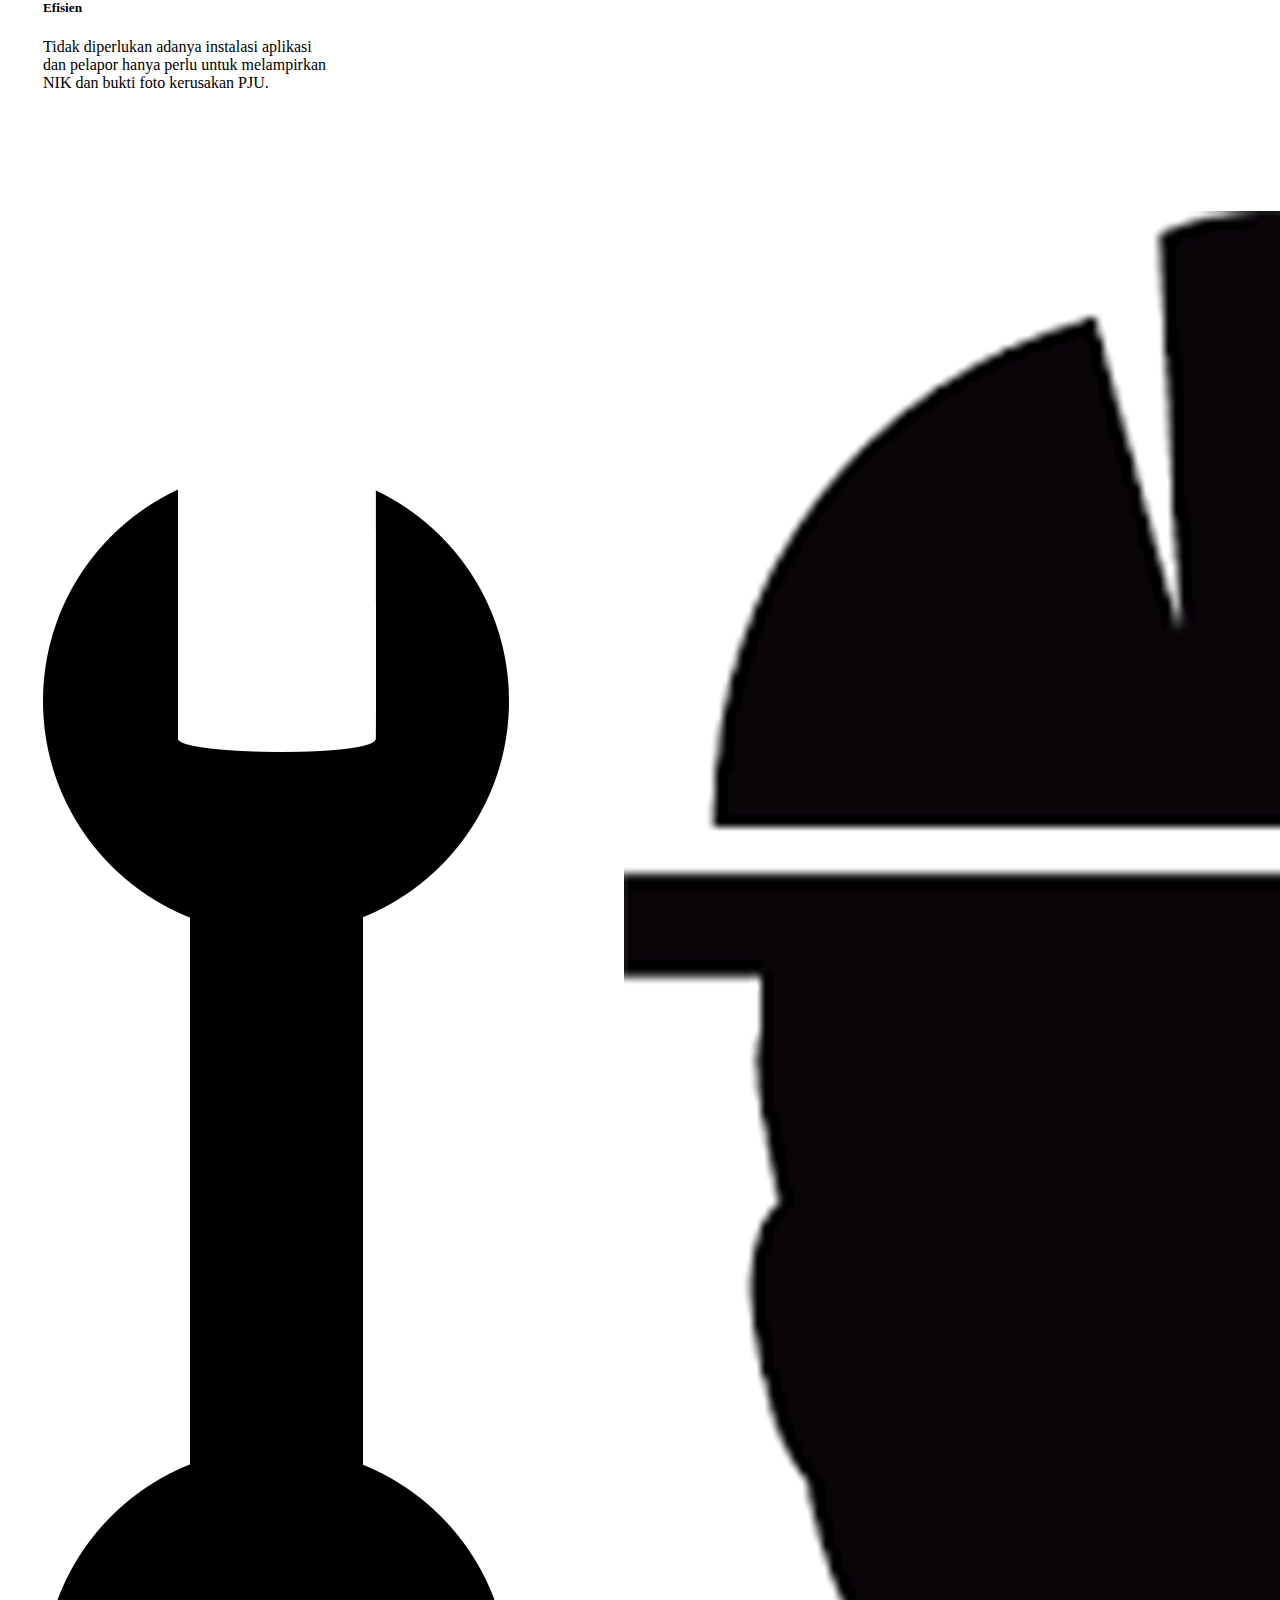
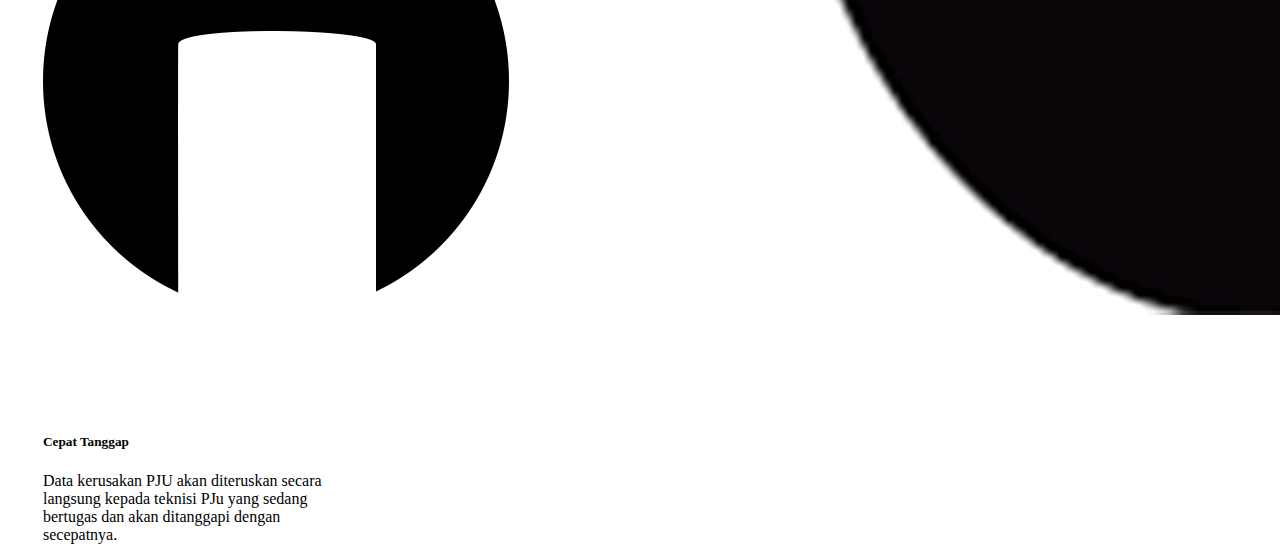
==== commit 5fa9d579: "index responsive" ====
--- a/index.html
+++ b/index.html
@@ -4,9 +4,10 @@
     <title>PEDULI PJU</title>
     <link href="https://cdn.jsdelivr.net/npm/bootstrap@5.0.2/dist/css/bootstrap.min.css" rel="stylesheet" integrity="sha384-EVSTQN3/azprG1Anm3QDgpJLIm9Nao0Yz1ztcQTwFspd3yD65VohhpuuCOmLASjC" crossorigin="anonymous">
     <link href="./css/index.css" rel="stylesheet">
+    <meta name="viewport" content="width=device-width, initial-scale=1.0">
   </head>
   <body>
-    <nav class="navbar navbar-expand-lg navbar-dark">
+    <nav class="navbar fixed-top navbar-dark">
       <div class="container-fluid">
         <a class="navbar-brand m-0 p-0" href="#"><img src="./img/logo.png" width="120px"></a>
         <button class="navbar-toggler" type="button" data-bs-toggle="collapse" data-bs-target="#navbarSupportedContent" aria-controls="navbarSupportedContent" aria-expanded="false" aria-label="Toggle navigation">
@@ -27,7 +28,7 @@
         </div>
       </div>
     </nav>
-    <div class="container-fluid p-0 background">
+    <div class="container-fluid p-0" id="background">
       <div class="title p-0 m-0">
         <h1>PEDULI<br>PJU</h1>
         <p>Aplikasi pelaporan kerusakan PJU secara online</p>
@@ -37,21 +38,21 @@
     <br>
     <h1 class="question">Keunggulan</h1>
     <div class="d-lg-flex justify-content-between container-fluid">
-      <div class="card m-3 mx-auto">
+      <div class="card m-3 mx-auto" id="card">
         <img src="./img/aman.png" class="card-img-top" alt="...">
         <div class="card-body">
           <h5 class="card-title">Aman</h5>
           <p class="card-text">Data pelapor akan diolah oleh sistem dan bukan dengan tenaga manusia, sehingga data pelapor akan tetap aman.</p>
         </div>
       </div>
-      <div class="card m-3 mx-auto">
+      <div class="card m-3 mx-auto" id="card">
         <img src="./img/efisien.png" class="card-img-top" alt="...">
         <div class="card-body">
           <h5 class="card-title">Efisien</h5>
           <p class="card-text">Tidak diperlukan adanya instalasi aplikasi dan pelapor hanya perlu untuk melampirkan NIK dan bukti foto kerusakan PJU.</p>
         </div>
       </div>
-      <div class="card m-3 mx-auto">
+      <div class="card m-3 mx-auto" id="card">
         <img src="./img/cepat.png" class="card-img-top m-1" alt="...">
         <div class="card-body">
           <h5 class="card-title">Cepat Tanggap</h5>
--- a/css/index.css
+++ b/css/index.css
@@ -13,14 +13,14 @@
   background-color: black;
   z-index: 1000;
   width: 100%;
-  height: 8%;
+  height: 10%;
 }
 
 #hoverChange:hover {
   background-color: #BAB2B5;
 }
 
-.background {
+#background {
   width: 100%;
   height: 80%;
   position: relative;
@@ -32,26 +32,26 @@
   display: block;
 }
 
-.card {
+#card {
   width: 18rem;
 }
 
-@media screen and (min-width: 768px) {
-  .background {
+@media screen and (max-width: 575.98px) {
+  #background {
     width: 100%;
     height: 45%;
     position: relative;
     left: 0px;
     top: 0px;
     background-image: url("../img/pju1.jpg");
-    background-position: 50% 40%;
+    background-position: 50% 30%;
     background-size: cover;
     display: block;
   }
 
-  .card {
+  #card {
     margin: auto;
-    width: 70%;
+    width: 25rem;
   }
 }
 
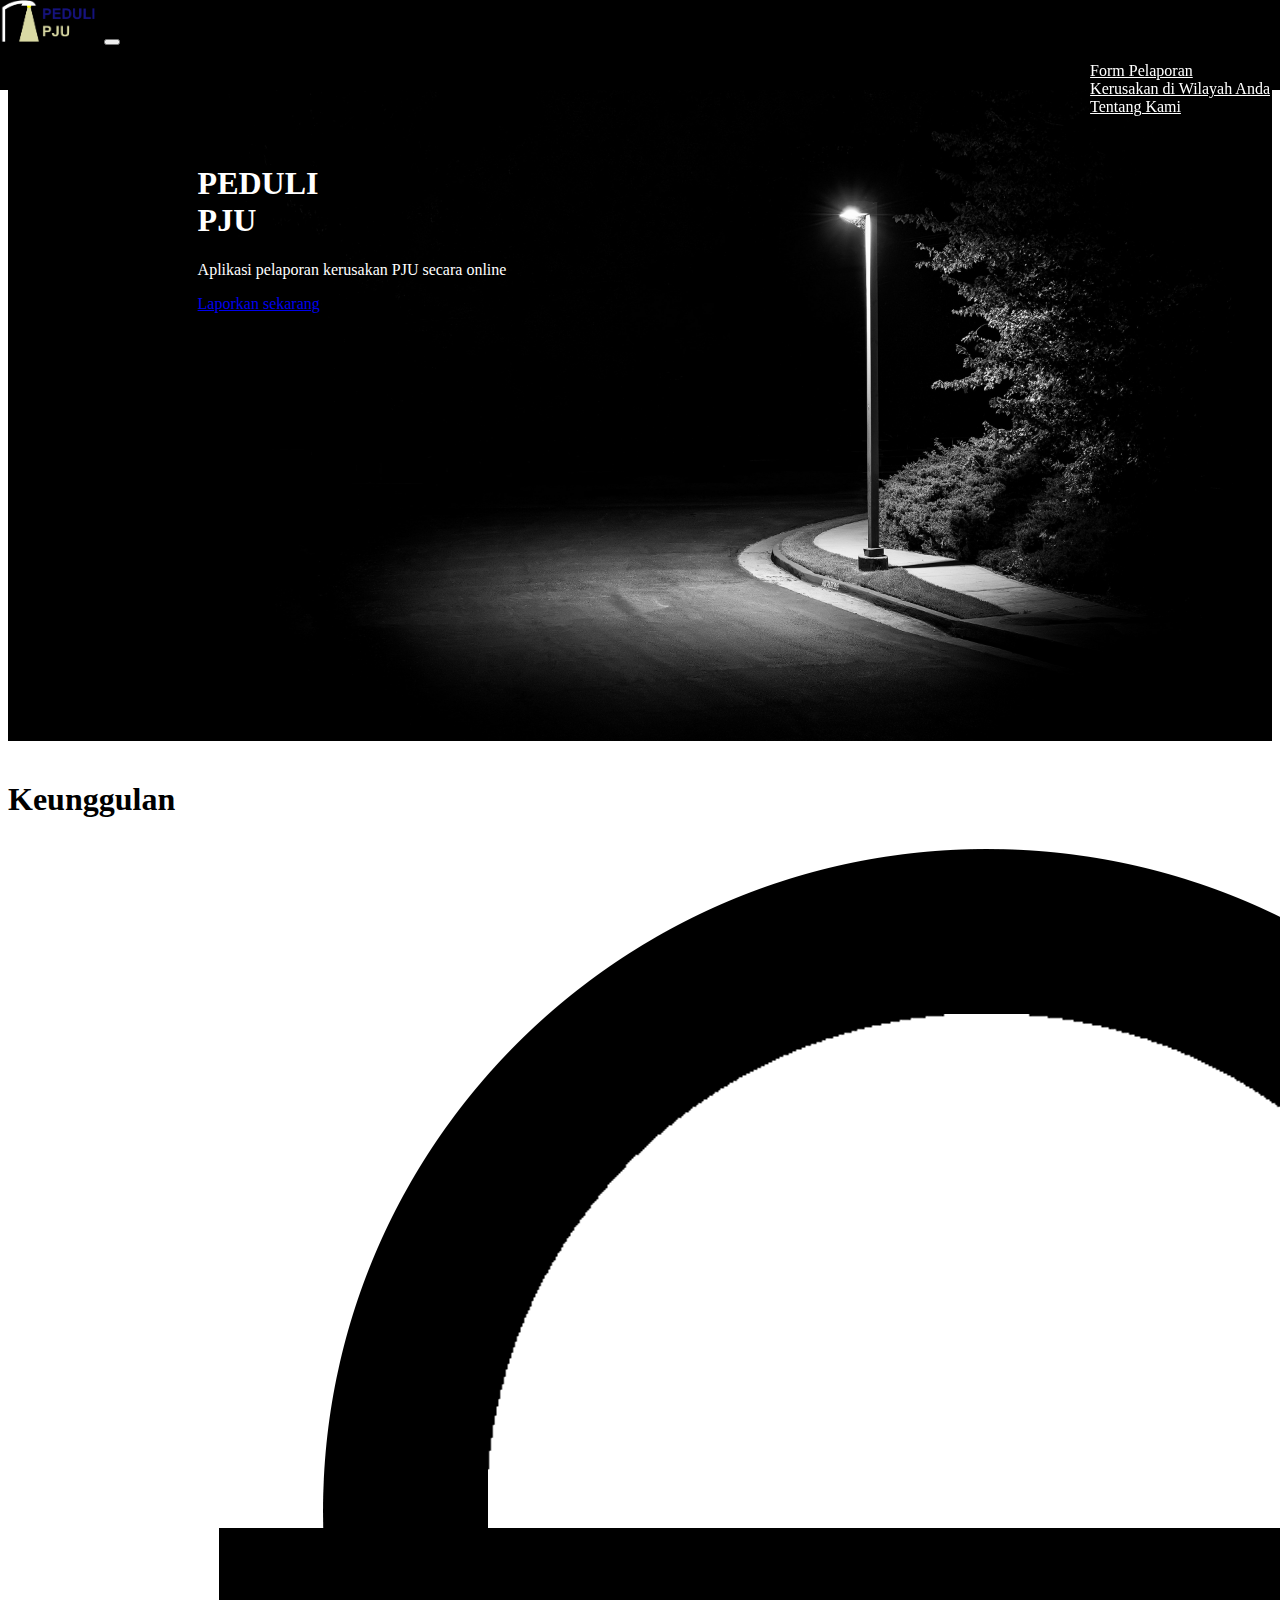
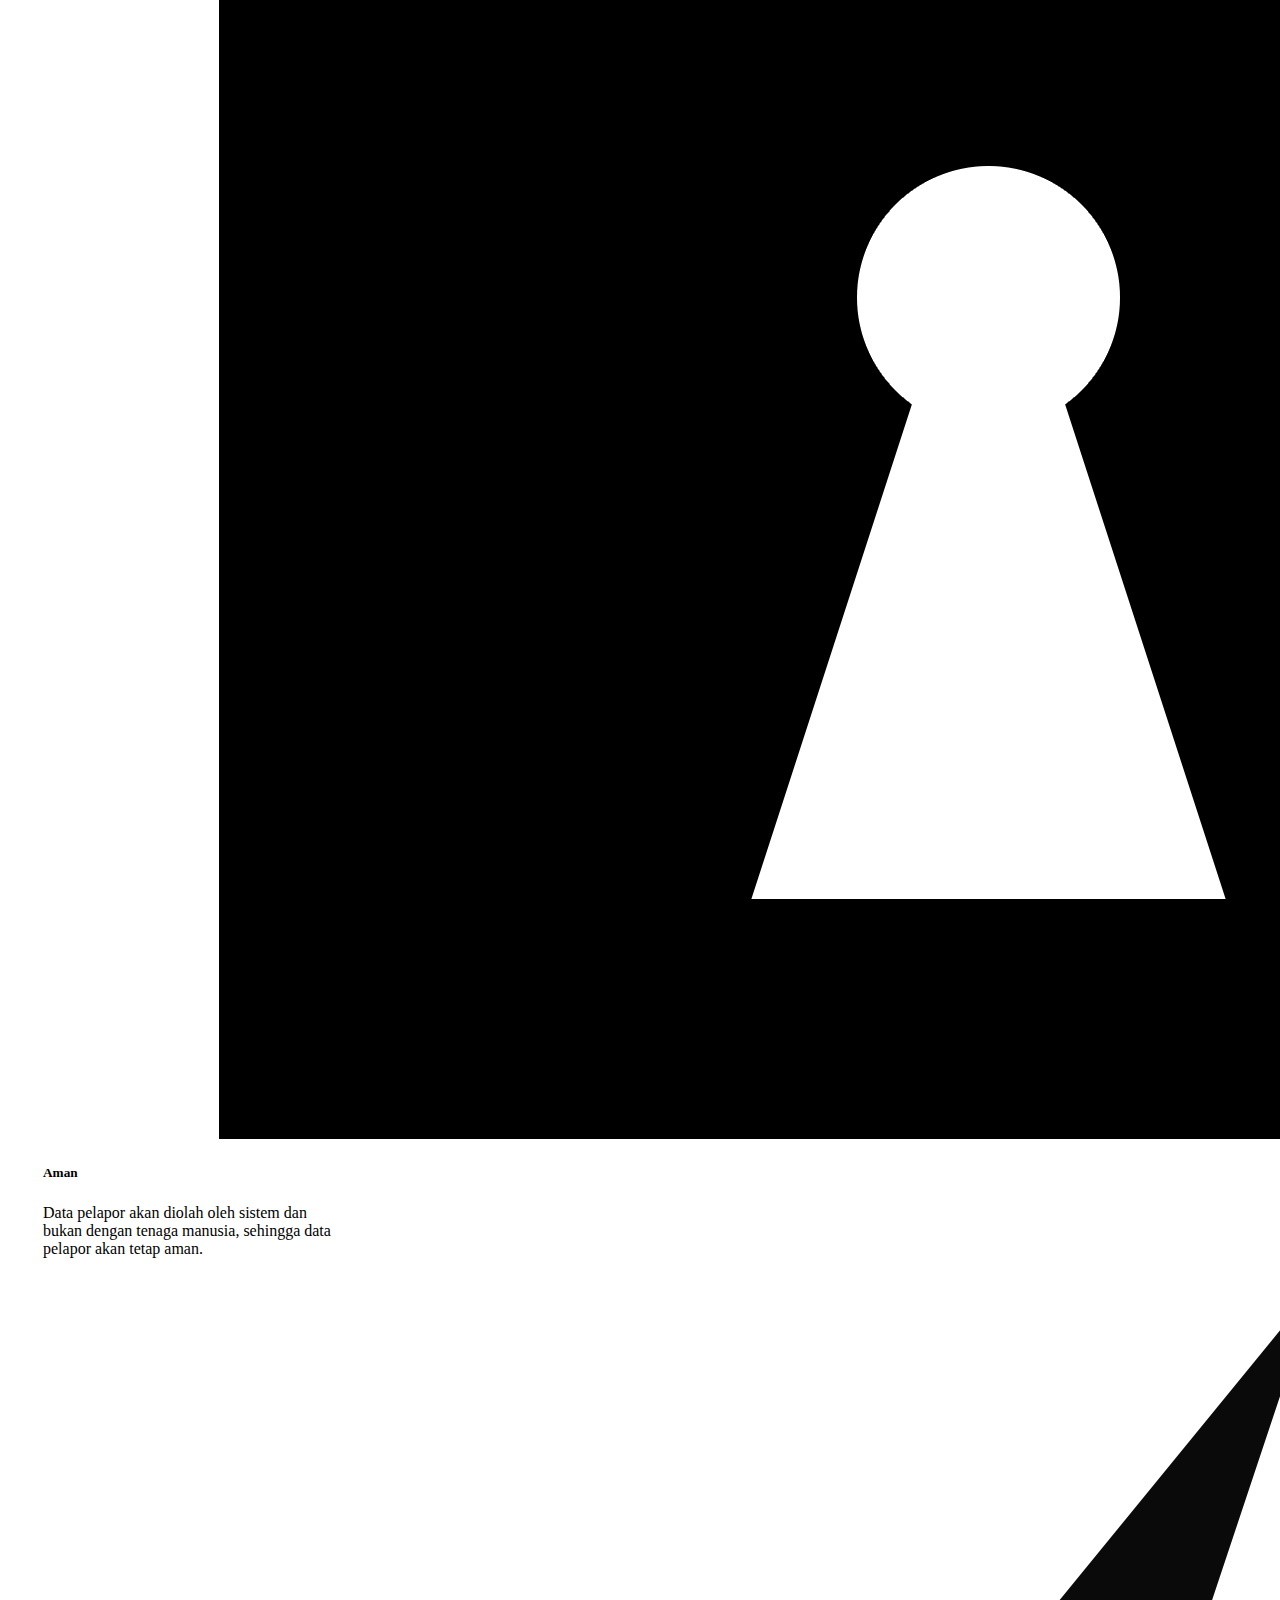
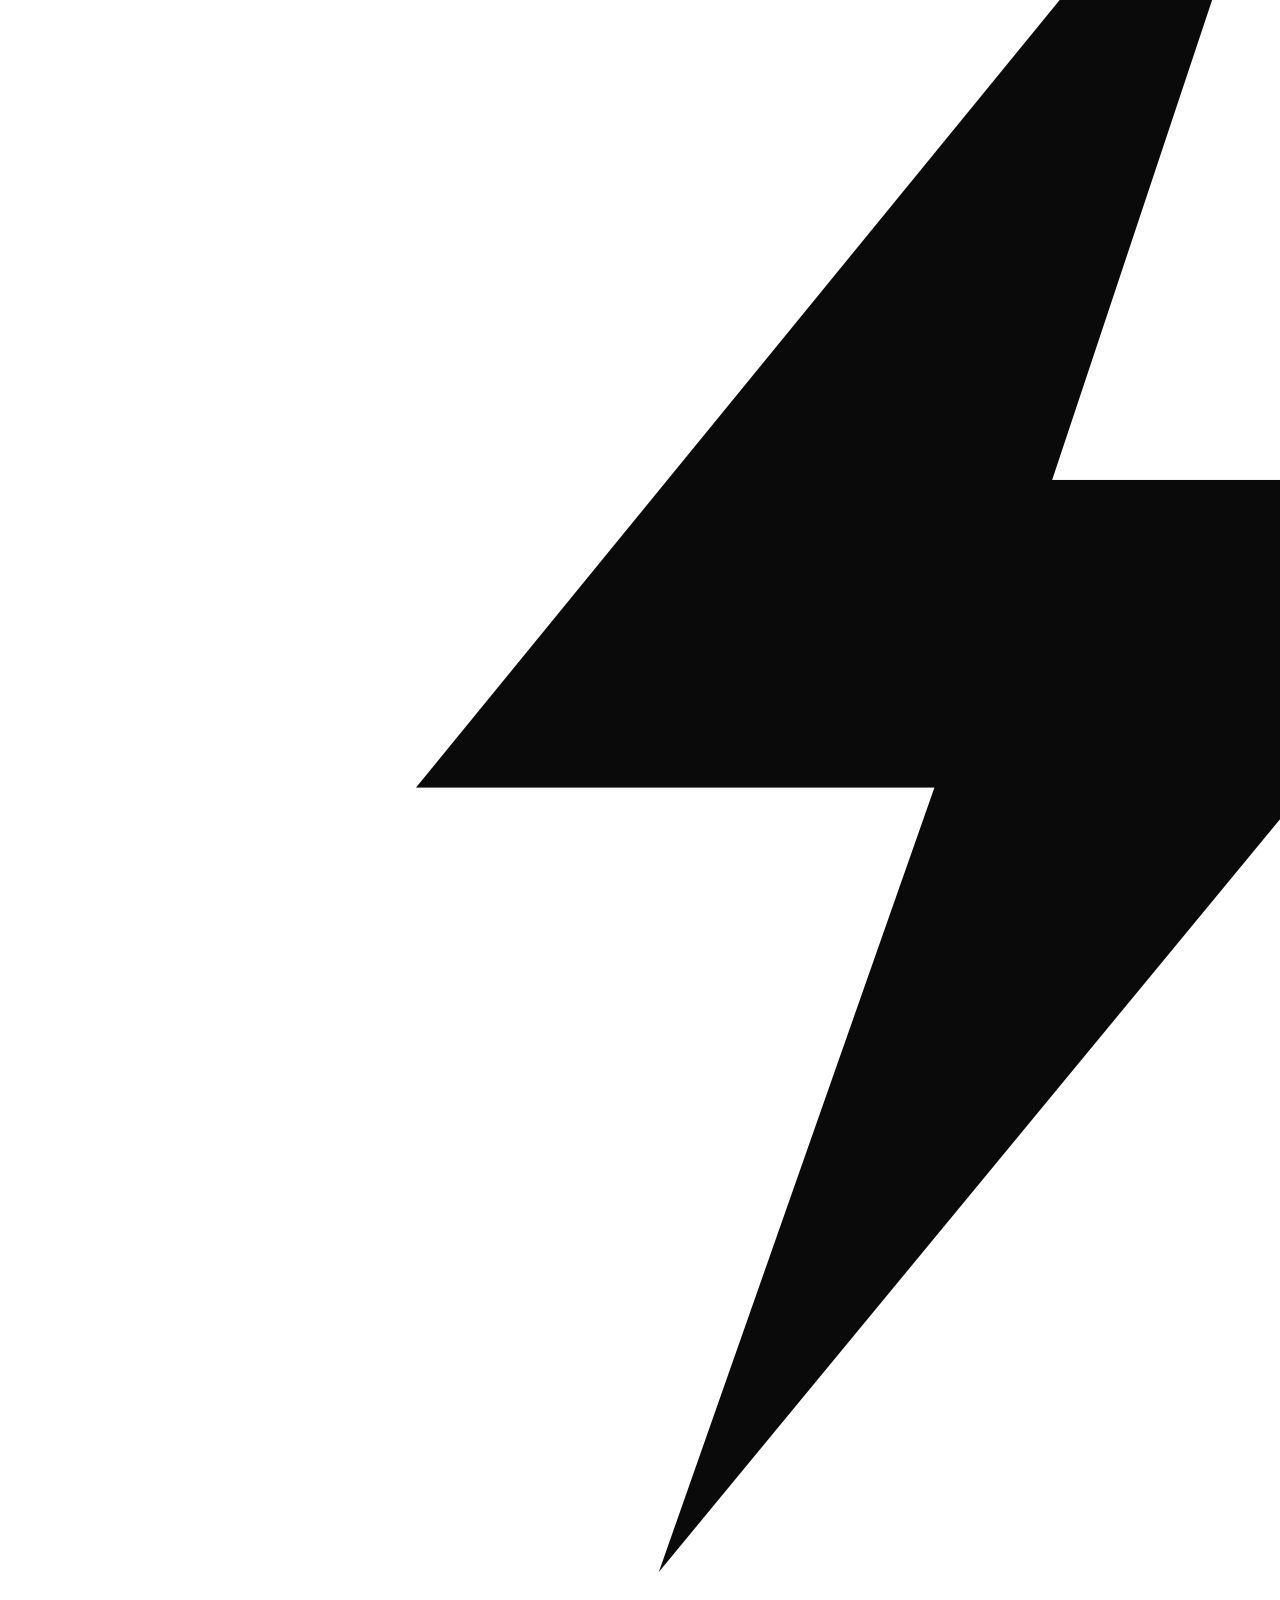
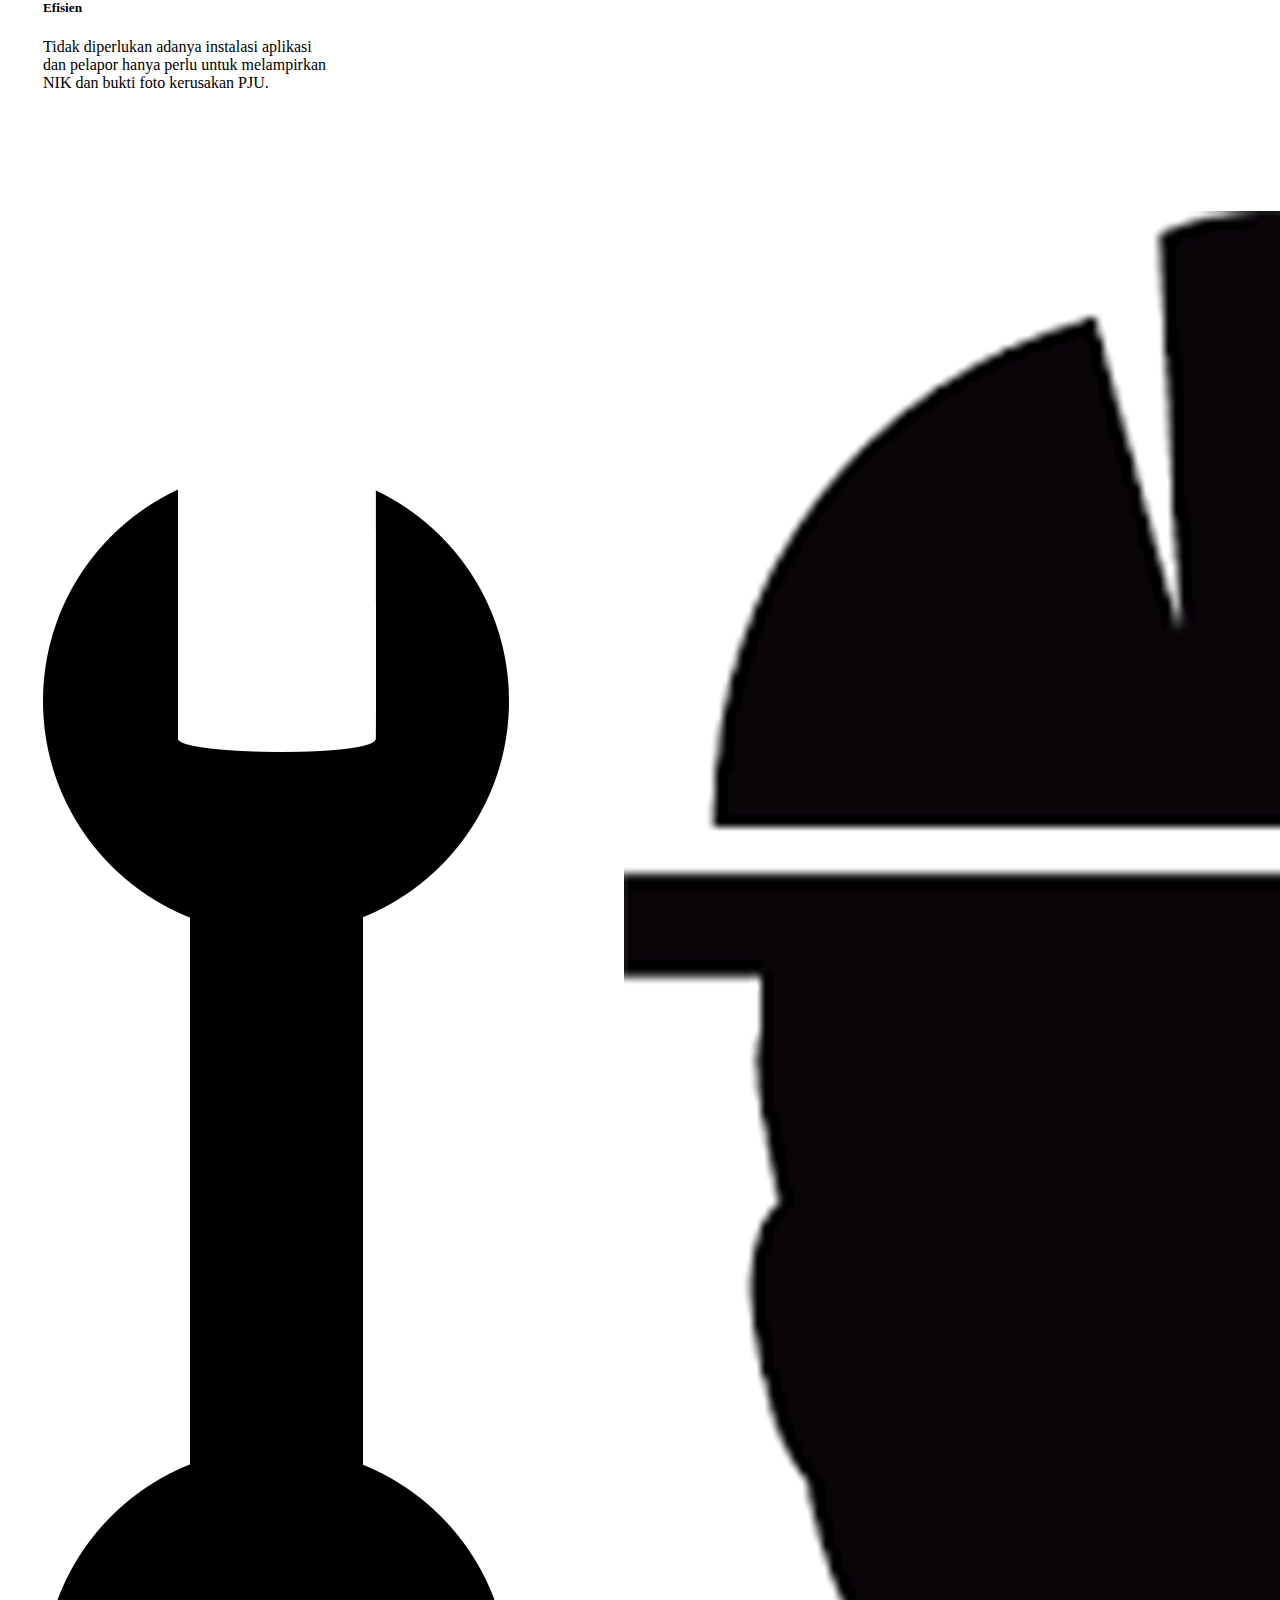
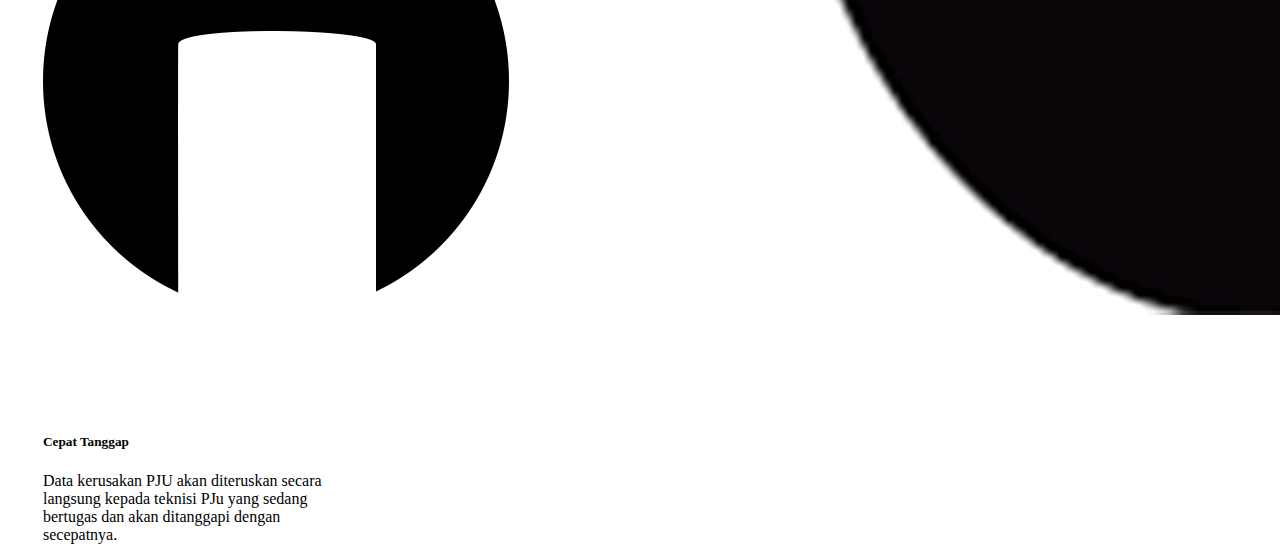
==== commit 6fc73dff: "finished form.html" ====
--- a/index.html
+++ b/index.html
@@ -7,16 +7,16 @@
     <meta name="viewport" content="width=device-width, initial-scale=1.0">
   </head>
   <body>
-    <nav class="navbar fixed-top navbar-dark">
-      <div class="container-fluid">
-        <a class="navbar-brand m-0 p-0" href="#"><img src="./img/logo.png" width="120px"></a>
+    <nav class="navbar navbar-expand-md fixed-top navbar-dark">
+      <div class="container-fluid m-auto">
+        <a class="navbar-brand p-0 m-0" href="#"><img src="./img/logo.png" width="100px"></a>
         <button class="navbar-toggler" type="button" data-bs-toggle="collapse" data-bs-target="#navbarSupportedContent" aria-controls="navbarSupportedContent" aria-expanded="false" aria-label="Toggle navigation">
           <span class="navbar-toggler-icon"></span>
         </button>
-        <div class="collapse navbar-collapse" id="navbarSupportedContent">
+        <div class="collapse navbar-collapse bg-dark" id="navbarSupportedContent">
           <ul class="navbar-nav me-auto mb-2 mb-lg-0">
             <li class="nav-item">
-              <div id="hoverChange"><a class="nav-link" aria-current="page" href="#" style="color: white;">Form Pelaporan</a></div>
+              <div id="hoverChange"><a class="nav-link" aria-current="page" href="./php/form.html" style="color: white;">Form Pelaporan</a></div>
             </li>
             <li class="nav-item">
               <div id="hoverChange"><a class="nav-link" aria-current="page" href="#" style="color: white;">Kerusakan di Wilayah Anda</a></div>
@@ -32,7 +32,7 @@
       <div class="title p-0 m-0">
         <h1>PEDULI<br>PJU</h1>
         <p>Aplikasi pelaporan kerusakan PJU secara online</p>
-        <button type="button" class="btn btn-light">Laporkan sekarang</button>
+        <a type="button" class="btn btn-light" href="./php/form.html">Laporkan sekarang</a>
       </div>
     </div>
     <br>
--- a/css/index.css
+++ b/css/index.css
@@ -20,6 +20,10 @@
   background-color: #BAB2B5;
 }
 
+#hoverChange {
+  background-color: black;
+}
+
 #background {
   width: 100%;
   height: 80%;
@@ -39,7 +43,7 @@
 @media screen and (max-width: 575.98px) {
   #background {
     width: 100%;
-    height: 45%;
+    height: 50%;
     position: relative;
     left: 0px;
     top: 0px;
@@ -51,7 +55,15 @@
 
   #card {
     margin: auto;
-    width: 25rem;
+    width: 70%;
+  }
+
+  .title {
+    position: relative;
+    left: 15%;
+    top: 100%;
+    color: white;
+    width: 85%;
   }
 }
 
@@ -76,4 +88,9 @@
 
 .card {
   padding: 10px 35px 0px 35px;
+}
+
+form {
+  position: relative;
+  top: 15%;
 }